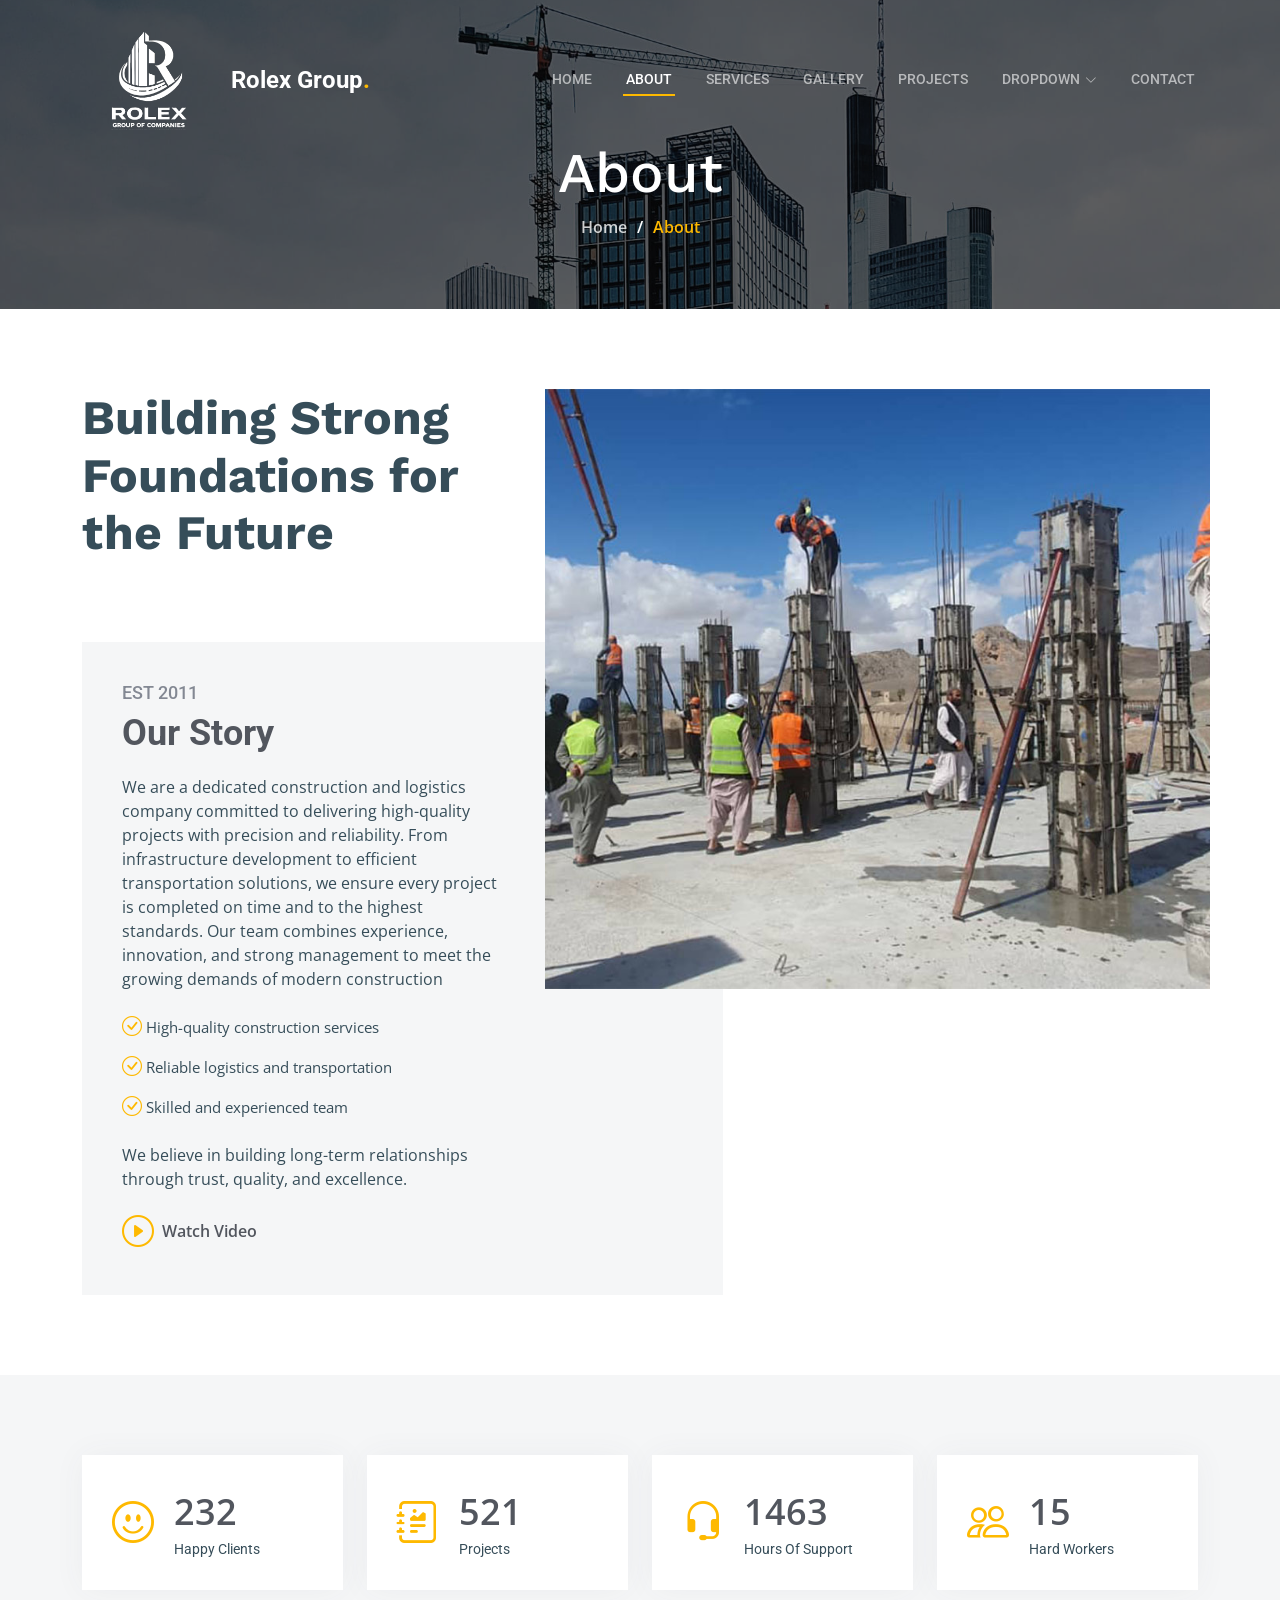
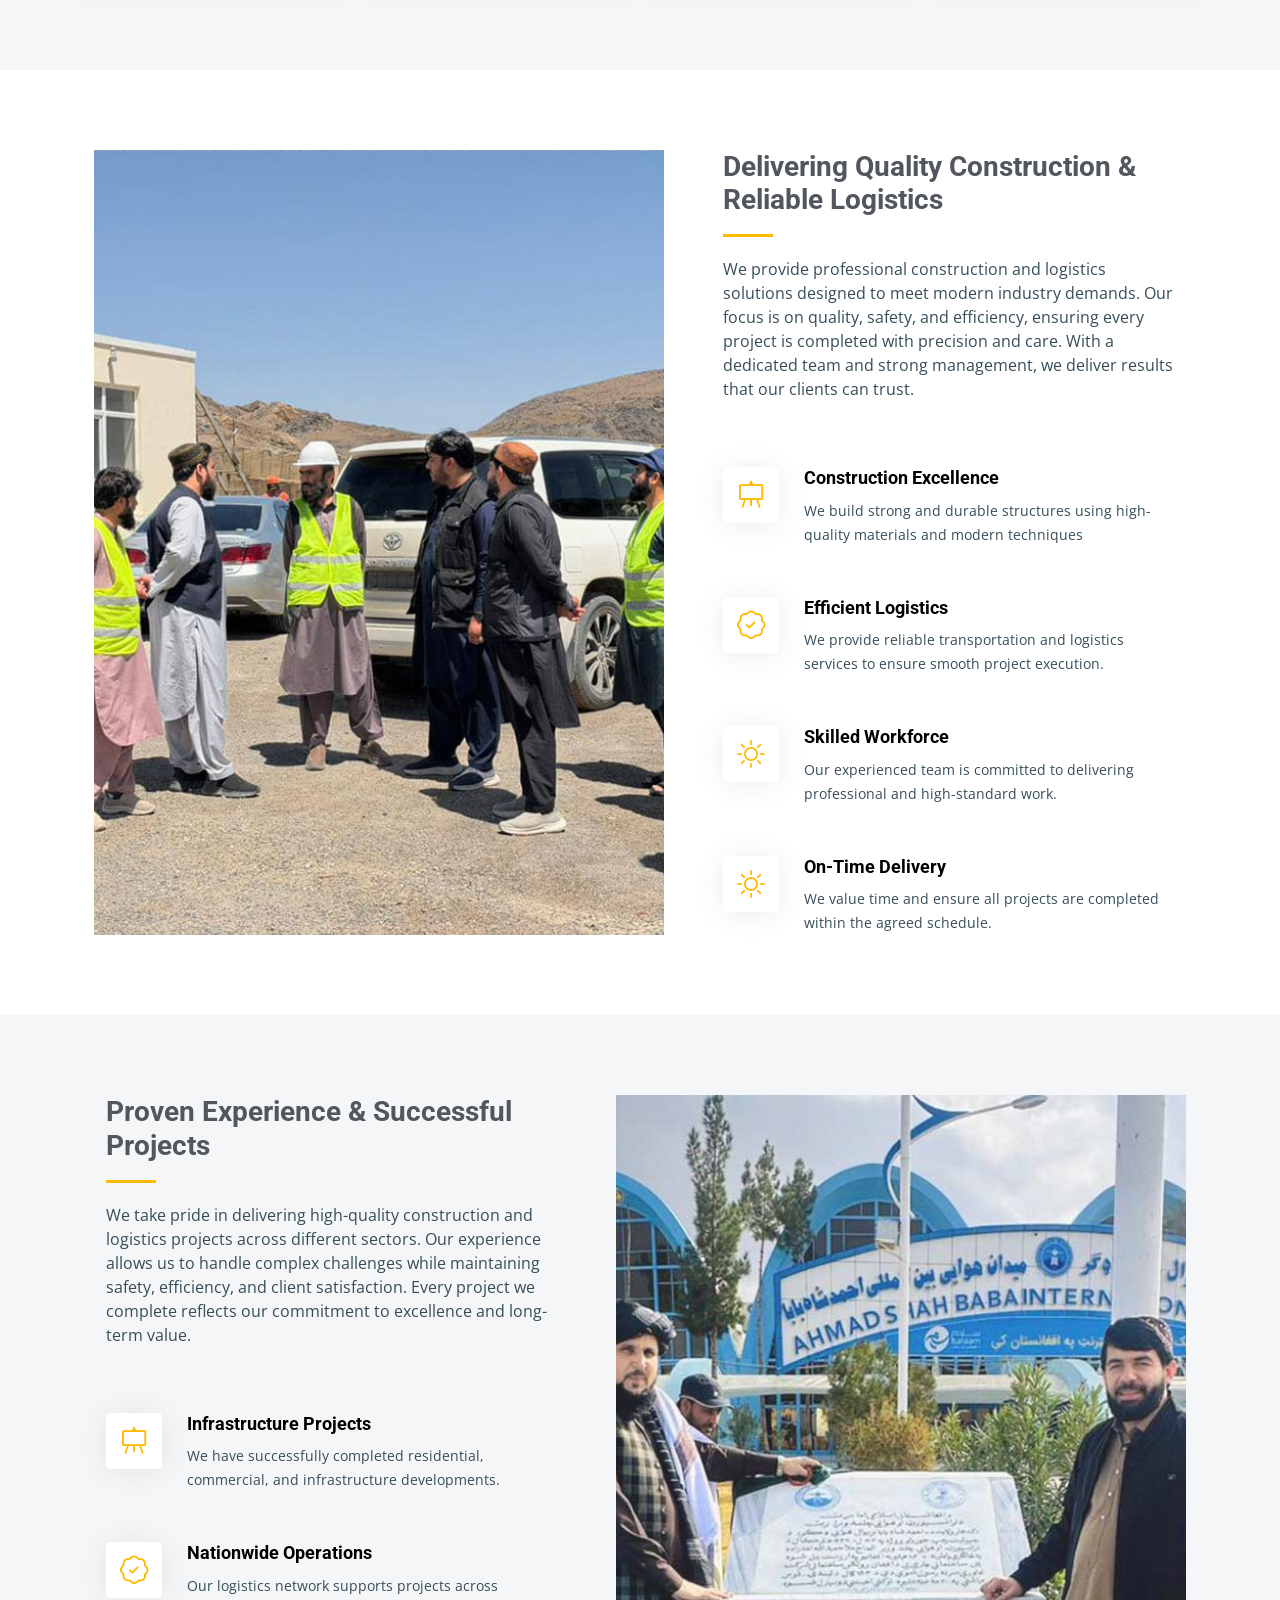
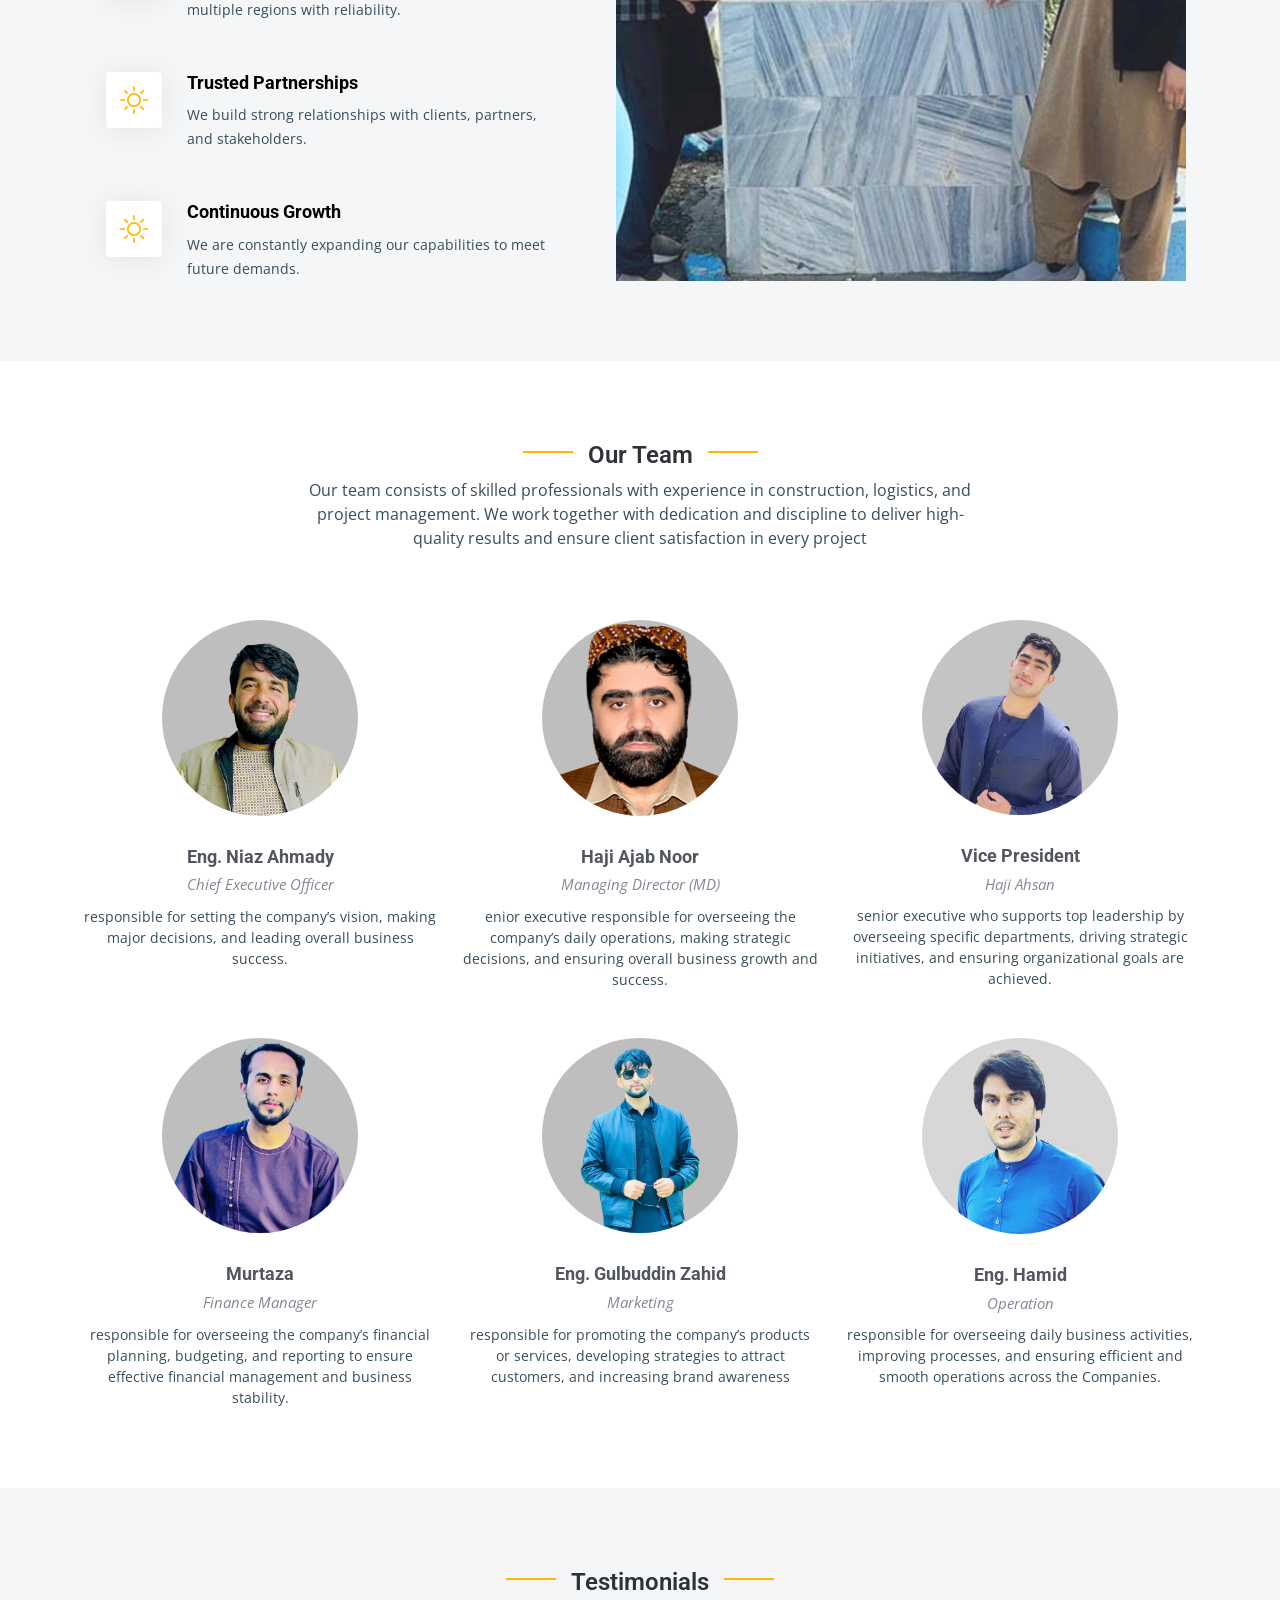
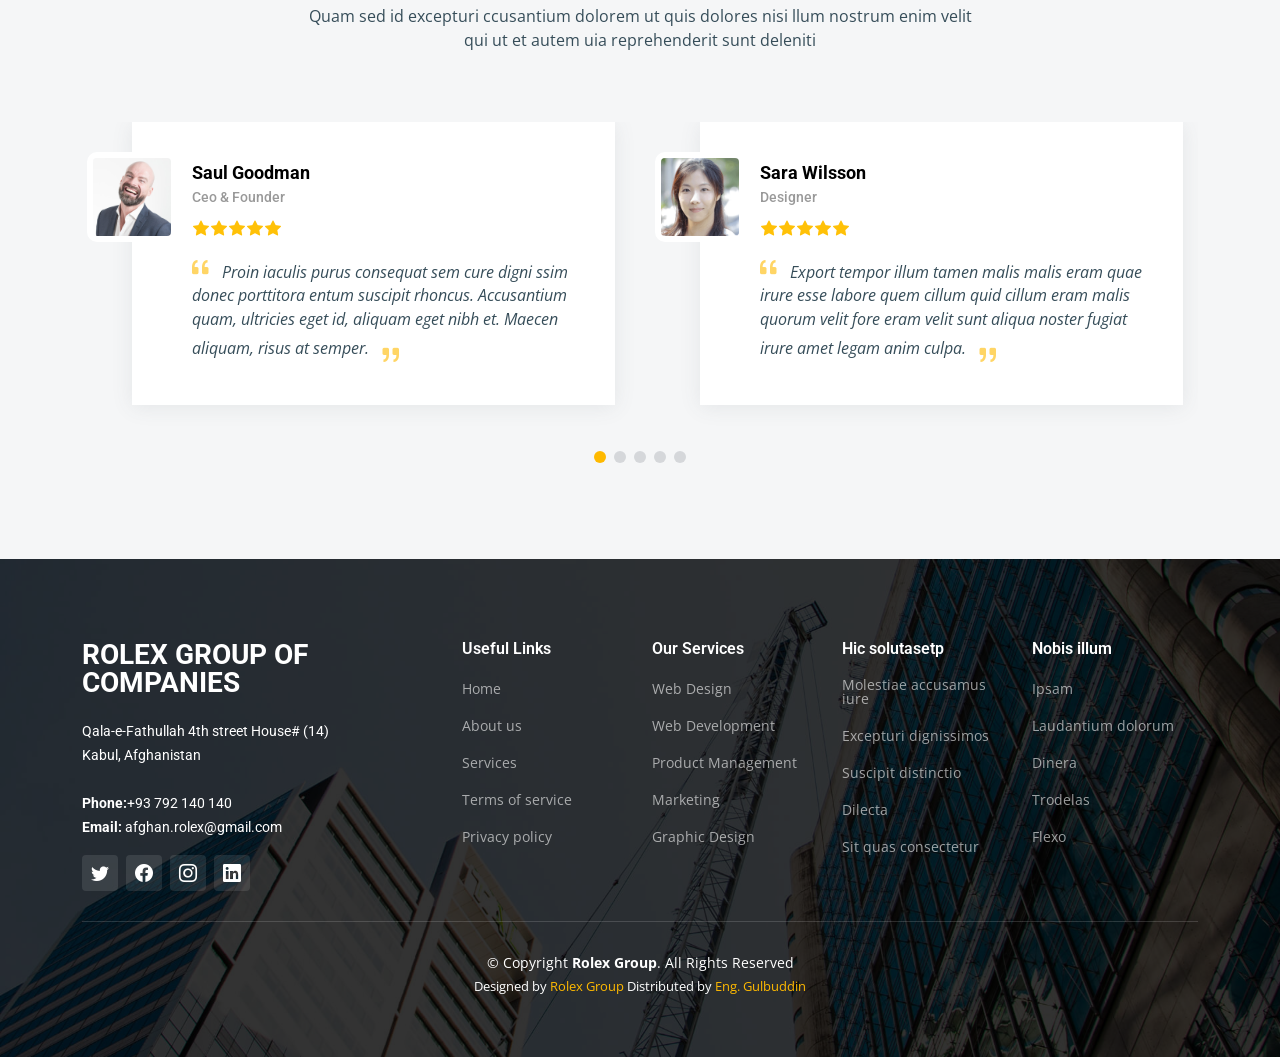
==== about.html @ 4906de17 "Update about.html" ====
<!DOCTYPE html>
<html lang="en">

<head>
  <meta charset="utf-8">
  <meta content="width=device-width, initial-scale=1.0" name="viewport">

  <title>UpConstruction Bootstrap Template - About</title>
  <meta content="" name="description">
  <meta content="" name="keywords">

  <!-- Favicons -->
  <link href="assets/img/favicon.png" rel="icon">
  <link href="assets/img/apple-touch-icon.png" rel="apple-touch-icon">

  <!-- Google Fonts -->
  <link rel="preconnect" href="https://fonts.googleapis.com">
  <link rel="preconnect" href="https://fonts.gstatic.com" crossorigin>
  <link
    href="https://fonts.googleapis.com/css2?family=Open+Sans:ital,wght@0,300;0,400;0,500;0,600;0,700;1,300;1,400;1,600;1,700&family=Roboto:ital,wght@0,300;0,400;0,500;0,600;0,700;1,300;1,400;1,500;1,600;1,700&family=Work+Sans:ital,wght@0,300;0,400;0,500;0,600;0,700;1,300;1,400;1,500;1,600;1,700&display=swap"
    rel="stylesheet">

  <!-- Vendor CSS Files -->
  <link href="assets/vendor/bootstrap/css/bootstrap.min.css" rel="stylesheet">
  <link href="assets/vendor/bootstrap-icons/bootstrap-icons.css" rel="stylesheet">
  <link href="assets/vendor/fontawesome-free/css/all.min.css" rel="stylesheet">
  <link href="assets/vendor/aos/aos.css" rel="stylesheet">
  <link href="assets/vendor/glightbox/css/glightbox.min.css" rel="stylesheet">
  <link href="assets/vendor/swiper/swiper-bundle.min.css" rel="stylesheet">

  <!-- Template Main CSS File -->
  <link href="assets/css/main.css" rel="stylesheet">

  <!-- =======================================================
  * Template Name: UpConstruction - v1.3.0
  * Template URL: https://bootstrapmade.com/upconstruction-bootstrap-construction-website-template/
  * Author: BootstrapMade.com
  * License: https://bootstrapmade.com/license/
  ======================================================== -->
</head>

<body>

  <!-- ======= Header ======= -->
  <header id="header" class="header d-flex align-items-center">
    <div class="container-fluid container-xl d-flex align-items-center justify-content-between">

      <a href="index.html" class="logo d-flex align-items-center">
        <!-- Uncomment the line below if you also wish to use an image logo -->
       <img src="assets/img/logo.png" alt=""> 
        <h1>Rolex Group<span>.</span></h1>
      </a>

      <i class="mobile-nav-toggle mobile-nav-show bi bi-list"></i>
      <i class="mobile-nav-toggle mobile-nav-hide d-none bi bi-x"></i>
      <nav id="navbar" class="navbar">
        <ul>
          <li><a href="index.html">Home</a></li>
          <li><a href="about.html" class="active">About</a></li>
          <li><a href="services.html">Services</a></li>
          <li><a href="projects.html">Gallery</a></li>
          <li><a href="blog.html">Projects</a></li>
          <li class="dropdown"><a href="#"><span>Dropdown</span> <i
                class="bi bi-chevron-down dropdown-indicator"></i></a>
            <ul>
              <li><a href="#">Dropdown 1</a></li>
              <li class="dropdown"><a href="#"><span>Deep Dropdown</span> <i
                    class="bi bi-chevron-down dropdown-indicator"></i></a>
                <ul>
                  <li><a href="#">Deep Dropdown 1</a></li>
                  <li><a href="#">Deep Dropdown 2</a></li>
                  <li><a href="#">Deep Dropdown 3</a></li>
                  <li><a href="#">Deep Dropdown 4</a></li>
                  <li><a href="#">Deep Dropdown 5</a></li>
                </ul>
              </li>
              <li><a href="#">Dropdown 2</a></li>
              <li><a href="#">Dropdown 3</a></li>
              <li><a href="#">Dropdown 4</a></li>
            </ul>
          </li>
          <li><a href="contact.html">Contact</a></li>
        </ul>
      </nav><!-- .navbar -->

    </div>
  </header><!-- End Header -->

  <main id="main">

    <!-- ======= Breadcrumbs ======= -->
    <div class="breadcrumbs d-flex align-items-center" style="background-image: url('assets/img/breadcrumbs-bg.jpg');">
      <div class="container position-relative d-flex flex-column align-items-center" data-aos="fade">

        <h2>About</h2>
        <ol>
          <li><a href="index.html">Home</a></li>
          <li>About</li>
        </ol>

      </div>
    </div><!-- End Breadcrumbs -->

    <!-- ======= About Section ======= -->
    <section id="about" class="about">
      <div class="container" data-aos="fade-up">

        <div class="row position-relative">

          <div class="col-lg-7 about-img" style="background-image: url(assets/img/about.jpg);"></div>

          <div class="col-lg-7">
            <h2>Building Strong Foundations for the Future</h2>
            <div class="our-story">
              <h4>Est 2011</h4>
              <h3>Our Story</h3>
              <p>We are a dedicated construction and logistics company committed to delivering high-quality projects with precision and reliability. 
                From infrastructure development to efficient transportation solutions, we ensure every project is completed on time and to the highest
                standards. Our team combines experience,
                innovation, and strong management to meet the growing demands of modern construction</p>
              <ul>
                <li><i class="bi bi-check-circle"></i> <span>High-quality construction services</span></li>
                <li><i class="bi bi-check-circle"></i> <span>Reliable logistics and transportation</span></li>
                <li><i class="bi bi-check-circle"></i> <span>Skilled and experienced team</span></li>
              </ul>
              <p>We believe in building long-term relationships through trust, quality, and excellence.</p>

              <div class="watch-video d-flex align-items-center position-relative">
                <i class="bi bi-play-circle"></i>
                <a href="https://www.youtube.com/watch?v=LXb3EKWsInQ" class="glightbox stretched-link">Watch Video</a>
              </div>
            </div>
          </div>

        </div>

      </div>
    </section>
    <!-- End About Section -->

    <!-- ======= Stats Counter Section ======= -->
    <section id="stats-counter" class="stats-counter section-bg">
      <div class="container">

        <div class="row gy-4">

          <div class="col-lg-3 col-md-6">
            <div class="stats-item d-flex align-items-center w-100 h-100">
              <i class="bi bi-emoji-smile color-blue flex-shrink-0"></i>
              <div>
                <span data-purecounter-start="0" data-purecounter-end="232" data-purecounter-duration="1"
                  class="purecounter"></span>
                <p>Happy Clients</p>
              </div>
            </div>
          </div><!-- End Stats Item -->

          <div class="col-lg-3 col-md-6">
            <div class="stats-item d-flex align-items-center w-100 h-100">
              <i class="bi bi-journal-richtext color-orange flex-shrink-0"></i>
              <div>
                <span data-purecounter-start="0" data-purecounter-end="521" data-purecounter-duration="1"
                  class="purecounter"></span>
                <p>Projects</p>
              </div>
            </div>
          </div><!-- End Stats Item -->

          <div class="col-lg-3 col-md-6">
            <div class="stats-item d-flex align-items-center w-100 h-100">
              <i class="bi bi-headset color-green flex-shrink-0"></i>
              <div>
                <span data-purecounter-start="0" data-purecounter-end="1463" data-purecounter-duration="1"
                  class="purecounter"></span>
                <p>Hours Of Support</p>
              </div>
            </div>
          </div><!-- End Stats Item -->

          <div class="col-lg-3 col-md-6">
            <div class="stats-item d-flex align-items-center w-100 h-100">
              <i class="bi bi-people color-pink flex-shrink-0"></i>
              <div>
                <span data-purecounter-start="0" data-purecounter-end="15" data-purecounter-duration="1"
                  class="purecounter"></span>
                <p>Hard Workers</p>
              </div>
            </div>
          </div><!-- End Stats Item -->

        </div>

      </div>
    </section><!-- End Stats Counter Section -->

    <!-- ======= Alt Services Section ======= -->
    <section id="alt-services" class="alt-services">
      <div class="container" data-aos="fade-up">

        <div class="row justify-content-around gy-4">
          <div class="col-lg-6 img-bg" style="background-image: url(assets/img/alt-services.jpg);" data-aos="zoom-in"
            data-aos-delay="100"></div>

          <div class="col-lg-5 d-flex flex-column justify-content-center">
            <h3>Delivering Quality Construction & Reliable Logistics</h3>
            <p>We provide professional construction and logistics solutions designed to meet modern industry demands. Our focus is on quality, 
              safety, and efficiency, ensuring every project is completed with precision and care.
              With a dedicated team and strong management, we deliver results that our clients can trust.</p>

            <div class="icon-box d-flex position-relative" data-aos="fade-up" data-aos-delay="100">
              <i class="bi bi-easel flex-shrink-0"></i>
              <div>
                <h4><a href="" class="stretched-link">Construction Excellence</a></h4>
                <p>We build strong and durable structures using high-quality materials and modern techniques</p>
              </div>
            </div><!-- End Icon Box -->

            <div class="icon-box d-flex position-relative" data-aos="fade-up" data-aos-delay="200">
              <i class="bi bi-patch-check flex-shrink-0"></i>
              <div>
                <h4><a href="" class="stretched-link">Efficient Logistics</a></h4>
                <p>We provide reliable transportation and logistics services to ensure smooth project execution.</p>
              </div>
            </div><!-- End Icon Box -->

            <div class="icon-box d-flex position-relative" data-aos="fade-up" data-aos-delay="300">
              <i class="bi bi-brightness-high flex-shrink-0"></i>
              <div>
                <h4><a href="" class="stretched-link">Skilled Workforce</a></h4>
                <p>Our experienced team is committed to delivering professional and high-standard work.</p>
              </div>
            </div><!-- End Icon Box -->

            <div class="icon-box d-flex position-relative" data-aos="fade-up" data-aos-delay="400">
              <i class="bi bi-brightness-high flex-shrink-0"></i>
              <div>
                <h4><a href="" class="stretched-link">On-Time Delivery</a></h4>
                <p>We value time and ensure all projects are completed within the agreed schedule.</p>
              </div>
            </div><!-- End Icon Box -->

          </div>
        </div>

      </div>
    </section><!-- End Alt Services Section -->

    <!-- ======= Alt Services Section 2 ======= -->
    <section id="alt-services-2" class="alt-services section-bg">
      <div class="container" data-aos="fade-up">

        <div class="row justify-content-around gy-4">
          <div class="col-lg-5 d-flex flex-column justify-content-center">
            <h3>Proven Experience & Successful Projects</h3>
            <p>We take pride in delivering high-quality construction and logistics projects across different sectors. Our experience allows us to handle complex challenges
              while maintaining safety, efficiency, and client satisfaction. Every project we complete reflects our commitment to excellence and long-term value.</p>

            <div class="icon-box d-flex position-relative" data-aos="fade-up" data-aos-delay="100">
              <i class="bi bi-easel flex-shrink-0"></i>
              <div>
                <h4><a href="" class="stretched-link">Infrastructure Projects</a></h4>
                <p>We have successfully completed residential, commercial, and infrastructure developments.</p>
              </div>
            </div><!-- End Icon Box -->

            <div class="icon-box d-flex position-relative" data-aos="fade-up" data-aos-delay="200">
              <i class="bi bi-patch-check flex-shrink-0"></i>
              <div>
                <h4><a href="" class="stretched-link">Nationwide Operations</a></h4>
                <p>Our logistics network supports projects across multiple regions with reliability.</p>
              </div>
            </div><!-- End Icon Box -->

            <div class="icon-box d-flex position-relative" data-aos="fade-up" data-aos-delay="300">
              <i class="bi bi-brightness-high flex-shrink-0"></i>
              <div>
                <h4><a href="" class="stretched-link">Trusted Partnerships</a></h4>
                <p>We build strong relationships with clients, partners, and stakeholders.</p>
              </div>
            </div><!-- End Icon Box -->

            <div class="icon-box d-flex position-relative" data-aos="fade-up" data-aos-delay="400">
              <i class="bi bi-brightness-high flex-shrink-0"></i>
              <div>
                <h4><a href="" class="stretched-link">Continuous Growth</a></h4>
                <p>We are constantly expanding our capabilities to meet future demands.</p>
              </div>
            </div><!-- End Icon Box -->
          </div>

          <div class="col-lg-6 img-bg" style="background-image: url(assets/img/alt-services-2.jpg);" data-aos="zoom-in"
            data-aos-delay="100"></div>
        </div>

      </div>
    </section><!-- End Alt Services Section 2 -->

    <!-- ======= Our Team Section ======= -->
    <section id="team" class="team">
      <div class="container" data-aos="fade-up">

        <div class="section-header">
          <h2>Our Team</h2>
          <p>Our team consists of skilled professionals with experience in construction, logistics, and project management. 
            We work together with dedication and discipline to deliver high-quality results and ensure client satisfaction in every project</p>
        </div>

        <div class="row gy-5">

          <div class="col-lg-4 col-md-6 member" data-aos="fade-up" data-aos-delay="100">
            <div class="member-img">
              <img src="assets/img/team/team-1.jpg" class="img-fluid" alt="">
              <div class="social">
                <a href="#"><i class="bi bi-twitter"></i></a>
                <a href="#"><i class="bi bi-facebook"></i></a>
                <a href="#"><i class="bi bi-instagram"></i></a>
                <a href="#"><i class="bi bi-linkedin"></i></a>
              </div>
            </div>
            <div class="member-info text-center">
              <h4>Eng. Niaz Ahmady</h4>
              <span>Chief Executive Officer</span>
              <p>responsible for setting the company’s vision, making major decisions, and leading overall business success.
              </p>
            </div>
          </div><!-- End Team Member -->

          <div class="col-lg-4 col-md-6 member" data-aos="fade-up" data-aos-delay="200">
            <div class="member-img">
              <img src="assets/img/team/team-2.jpg" class="img-fluid" alt="">
              <div class="social">
                <a href="#"><i class="bi bi-twitter"></i></a>
                <a href="#"><i class="bi bi-facebook"></i></a>
                <a href="#"><i class="bi bi-instagram"></i></a>
                <a href="#"><i class="bi bi-linkedin"></i></a>
              </div>
            </div>
            <div class="member-info text-center">
              <h4>Haji Ajab Noor</h4>
              <span>Managing Director (MD)</span>
              <p>enior executive responsible for overseeing the company’s daily operations, making strategic decisions, and ensuring overall business growth and success.</p>
            </div>
          </div><!-- End Team Member -->

          <div class="col-lg-4 col-md-6 member" data-aos="fade-up" data-aos-delay="300">
            <div class="member-img">
              <img src="assets/img/team/team-3.jpg" class="img-fluid" alt="">
              <div class="social">
                <a href="#"><i class="bi bi-twitter"></i></a>
                <a href="#"><i class="bi bi-facebook"></i></a>
                <a href="#"><i class="bi bi-instagram"></i></a>
                <a href="#"><i class="bi bi-linkedin"></i></a>
              </div>
            </div>
            <div class="member-info text-center">
              <h4>Vice President</h4>
              <span>Haji Ahsan</span>
              <p>senior executive who supports top leadership by overseeing specific departments, driving strategic initiatives, and ensuring organizational goals are achieved.</p>
            </div>
          </div><!-- End Team Member -->

          <div class="col-lg-4 col-md-6 member" data-aos="fade-up" data-aos-delay="400">
            <div class="member-img">
              <img src="assets/img/team/team-4.jpg" class="img-fluid" alt="">
              <div class="social">
                <a href="#"><i class="bi bi-twitter"></i></a>
                <a href="#"><i class="bi bi-facebook"></i></a>
                <a href="#"><i class="bi bi-instagram"></i></a>
                <a href="#"><i class="bi bi-linkedin"></i></a>
              </div>
            </div>
            <div class="member-info text-center">
              <h4>Murtaza </h4>
              <span>Finance Manager</span>
              <p>responsible for overseeing the company’s financial planning, budgeting, and reporting to ensure effective financial management and business stability.</p>
            </div>
          </div><!-- End Team Member -->

          <div class="col-lg-4 col-md-6 member" data-aos="fade-up" data-aos-delay="500">
            <div class="member-img">
              <img src="assets/img/team/team-5.jpg" class="img-fluid" alt="">
              <div class="social">
                <a href="#"><i class="bi bi-twitter"></i></a>
                <a href="#"><i class="bi bi-facebook"></i></a>
                <a href="#"><i class="bi bi-instagram"></i></a>
                <a href="#"><i class="bi bi-linkedin"></i></a>
              </div>
            </div>
            <div class="member-info text-center">
              <h4>Eng. Gulbuddin Zahid</h4>
              <span>Marketing</span>
              <p>responsible for promoting the company’s products or services, developing strategies to attract customers, and increasing brand awareness</p>
            </div>
          </div><!-- End Team Member -->

          <div class="col-lg-4 col-md-6 member" data-aos="fade-up" data-aos-delay="600">
            <div class="member-img">
              <img src="assets/img/team/team-6.jpg" class="img-fluid" alt="">
              <div class="social">
                <a href="#"><i class="bi bi-twitter"></i></a>
                <a href="#"><i class="bi bi-facebook"></i></a>
                <a href="#"><i class="bi bi-instagram"></i></a>
                <a href="#"><i class="bi bi-linkedin"></i></a>
              </div>
            </div>
            <div class="member-info text-center">
              <h4>Eng. Hamid</h4>
              <span>Operation</span>
              <p>responsible for overseeing daily business activities, improving processes, and ensuring efficient and smooth operations across the Companies.</p>
            </div>
          </div><!-- End Team Member -->

        </div>

      </div>
    </section><!-- End Our Team Section -->

    <!-- ======= Testimonials Section ======= -->
    <section id="testimonials" class="testimonials section-bg">
      <div class="container" data-aos="fade-up">

        <div class="section-header">
          <h2>Testimonials</h2>
          <p>Quam sed id excepturi ccusantium dolorem ut quis dolores nisi llum nostrum enim velit qui ut et autem uia
            reprehenderit sunt deleniti</p>
        </div>

        <div class="slides-2 swiper">
          <div class="swiper-wrapper">

            <div class="swiper-slide">
              <div class="testimonial-wrap">
                <div class="testimonial-item">
                  <img src="assets/img/testimonials/testimonials-1.jpg" class="testimonial-img" alt="">
                  <h3>Saul Goodman</h3>
                  <h4>Ceo &amp; Founder</h4>
                  <div class="stars">
                    <i class="bi bi-star-fill"></i><i class="bi bi-star-fill"></i><i class="bi bi-star-fill"></i><i
                      class="bi bi-star-fill"></i><i class="bi bi-star-fill"></i>
                  </div>
                  <p>
                    <i class="bi bi-quote quote-icon-left"></i>
                    Proin iaculis purus consequat sem cure digni ssim donec porttitora entum suscipit rhoncus.
                    Accusantium quam, ultricies eget id, aliquam eget nibh et. Maecen aliquam, risus at semper.
                    <i class="bi bi-quote quote-icon-right"></i>
                  </p>
                </div>
              </div>
            </div><!-- End testimonial item -->

            <div class="swiper-slide">
              <div class="testimonial-wrap">
                <div class="testimonial-item">
                  <img src="assets/img/testimonials/testimonials-2.jpg" class="testimonial-img" alt="">
                  <h3>Sara Wilsson</h3>
                  <h4>Designer</h4>
                  <div class="stars">
                    <i class="bi bi-star-fill"></i><i class="bi bi-star-fill"></i><i class="bi bi-star-fill"></i><i
                      class="bi bi-star-fill"></i><i class="bi bi-star-fill"></i>
                  </div>
                  <p>
                    <i class="bi bi-quote quote-icon-left"></i>
                    Export tempor illum tamen malis malis eram quae irure esse labore quem cillum quid cillum eram malis
                    quorum velit fore eram velit sunt aliqua noster fugiat irure amet legam anim culpa.
                    <i class="bi bi-quote quote-icon-right"></i>
                  </p>
                </div>
              </div>
            </div><!-- End testimonial item -->

            <div class="swiper-slide">
              <div class="testimonial-wrap">
                <div class="testimonial-item">
                  <img src="assets/img/testimonials/testimonials-3.jpg" class="testimonial-img" alt="">
                  <h3>Jena Karlis</h3>
                  <h4>Store Owner</h4>
                  <div class="stars">
                    <i class="bi bi-star-fill"></i><i class="bi bi-star-fill"></i><i class="bi bi-star-fill"></i><i
                      class="bi bi-star-fill"></i><i class="bi bi-star-fill"></i>
                  </div>
                  <p>
                    <i class="bi bi-quote quote-icon-left"></i>
                    Enim nisi quem export duis labore cillum quae magna enim sint quorum nulla quem veniam duis minim
                    tempor labore quem eram duis noster aute amet eram fore quis sint minim.
                    <i class="bi bi-quote quote-icon-right"></i>
                  </p>
                </div>
              </div>
            </div><!-- End testimonial item -->

            <div class="swiper-slide">
              <div class="testimonial-wrap">
                <div class="testimonial-item">
                  <img src="assets/img/testimonials/testimonials-4.jpg" class="testimonial-img" alt="">
                  <h3>Matt Brandon</h3>
                  <h4>Freelancer</h4>
                  <div class="stars">
                    <i class="bi bi-star-fill"></i><i class="bi bi-star-fill"></i><i class="bi bi-star-fill"></i><i
                      class="bi bi-star-fill"></i><i class="bi bi-star-fill"></i>
                  </div>
                  <p>
                    <i class="bi bi-quote quote-icon-left"></i>
                    Fugiat enim eram quae cillum dolore dolor amet nulla culpa multos export minim fugiat minim velit
                    minim dolor enim duis veniam ipsum anim magna sunt elit fore quem dolore labore illum veniam.
                    <i class="bi bi-quote quote-icon-right"></i>
                  </p>
                </div>
              </div>
            </div><!-- End testimonial item -->

            <div class="swiper-slide">
              <div class="testimonial-wrap">
                <div class="testimonial-item">
                  <img src="assets/img/testimonials/testimonials-5.jpg" class="testimonial-img" alt="">
                  <h3>John Larson</h3>
                  <h4>Entrepreneur</h4>
                  <div class="stars">
                    <i class="bi bi-star-fill"></i><i class="bi bi-star-fill"></i><i class="bi bi-star-fill"></i><i
                      class="bi bi-star-fill"></i><i class="bi bi-star-fill"></i>
                  </div>
                  <p>
                    <i class="bi bi-quote quote-icon-left"></i>
                    Quis quorum aliqua sint quem legam fore sunt eram irure aliqua veniam tempor noster veniam enim
                    culpa labore duis sunt culpa nulla illum cillum fugiat legam esse veniam culpa fore nisi cillum
                    quid.
                    <i class="bi bi-quote quote-icon-right"></i>
                  </p>
                </div>
              </div>
            </div><!-- End testimonial item -->

          </div>
          <div class="swiper-pagination"></div>
        </div>

      </div>
    </section><!-- End Testimonials Section -->

  </main><!-- End #main -->

  <!-- ======= Footer ======= -->
  <footer id="footer" class="footer">

    <div class="footer-content position-relative">
      <div class="container">
        <div class="row">

          <div class="col-lg-4 col-md-6">
            <div class="footer-info">
               <h3>Rolex Group of Companies</h3>
              <p>
                Qala-e-Fathullah 4th street House# (14) <br>
                Kabul, Afghanistan<br><br>
                <strong>Phone:</strong>+93 792 140 140 <br>
                <strong>Email:</strong> afghan.rolex@gmail.com<br>
              </p>
              <div class="social-links d-flex mt-3">
                <a href="#" class="d-flex align-items-center justify-content-center"><i class="bi bi-twitter"></i></a>
                <a href="#" class="d-flex align-items-center justify-content-center"><i class="bi bi-facebook"></i></a>
                <a href="#" class="d-flex align-items-center justify-content-center"><i class="bi bi-instagram"></i></a>
                <a href="#" class="d-flex align-items-center justify-content-center"><i class="bi bi-linkedin"></i></a>
              </div>
            </div>
          </div><!-- End footer info column-->

          <div class="col-lg-2 col-md-3 footer-links">
            <h4>Useful Links</h4>
            <ul>
              <li><a href="#">Home</a></li>
              <li><a href="#">About us</a></li>
              <li><a href="#">Services</a></li>
              <li><a href="#">Terms of service</a></li>
              <li><a href="#">Privacy policy</a></li>
            </ul>
          </div><!-- End footer links column-->

          <div class="col-lg-2 col-md-3 footer-links">
            <h4>Our Services</h4>
            <ul>
              <li><a href="#">Web Design</a></li>
              <li><a href="#">Web Development</a></li>
              <li><a href="#">Product Management</a></li>
              <li><a href="#">Marketing</a></li>
              <li><a href="#">Graphic Design</a></li>
            </ul>
          </div><!-- End footer links column-->

          <div class="col-lg-2 col-md-3 footer-links">
            <h4>Hic solutasetp</h4>
            <ul>
              <li><a href="#">Molestiae accusamus iure</a></li>
              <li><a href="#">Excepturi dignissimos</a></li>
              <li><a href="#">Suscipit distinctio</a></li>
              <li><a href="#">Dilecta</a></li>
              <li><a href="#">Sit quas consectetur</a></li>
            </ul>
          </div><!-- End footer links column-->

          <div class="col-lg-2 col-md-3 footer-links">
            <h4>Nobis illum</h4>
            <ul>
              <li><a href="#">Ipsam</a></li>
              <li><a href="#">Laudantium dolorum</a></li>
              <li><a href="#">Dinera</a></li>
              <li><a href="#">Trodelas</a></li>
              <li><a href="#">Flexo</a></li>
            </ul>
          </div><!-- End footer links column-->

        </div>
      </div>
    </div>

    <div class="footer-legal text-center position-relative">
      <div class="container">
        <div class="copyright">
          &copy; Copyright <strong><span>Rolex Group</span></strong>. All Rights Reserved
        </div>
        <div class="credits">
          <!-- All the links in the footer should remain intact. -->
          <!-- You can delete the links only if you purchased the pro version. -->
          <!-- Licensing information: https://bootstrapmade.com/license/ -->
          <!-- Purchase the pro version with working PHP/AJAX contact form: https://bootstrapmade.com/upconstruction-bootstrap-construction-website-template/ -->
          Designed by <a href="https://bootstrapmade.com/">Rolex Group</a> Distributed by <a
            href="https://themewagon.com">Eng. Gulbuddin</a>
        </div>
      </div>
    </div>

  </footer>
  <!-- End Footer -->

  <a href="#" class="scroll-top d-flex align-items-center justify-content-center"><i
      class="bi bi-arrow-up-short"></i></a>

  <div id="preloader"></div>

  <!-- Vendor JS Files -->
  <script src="assets/vendor/bootstrap/js/bootstrap.bundle.min.js"></script>
  <script src="assets/vendor/aos/aos.js"></script>
  <script src="assets/vendor/glightbox/js/glightbox.min.js"></script>
  <script src="assets/vendor/isotope-layout/isotope.pkgd.min.js"></script>
  <script src="assets/vendor/swiper/swiper-bundle.min.js"></script>
  <script src="assets/vendor/purecounter/purecounter_vanilla.js"></script>
  <script src="assets/vendor/php-email-form/validate.js"></script>

  <!-- Template Main JS File -->
  <script src="assets/js/main.js"></script>

</body>

</html>
---- assets/css/main.css ----
/**
* Template Name: UpConstruction - v1.3.0
* Template URL: https://bootstrapmade.com/upconstruction-bootstrap-construction-website-template/
* Author: BootstrapMade.com
* License: https://bootstrapmade.com/license/
*/

/*--------------------------------------------------------------
# Set main reusable colors and fonts using CSS variables
# Learn more about CSS variables at https://developer.mozilla.org/en-US/docs/Web/CSS/Using_CSS_custom_properties
--------------------------------------------------------------*/
/* Fonts */
:root {
  --font-default: "Open Sans", system-ui, -apple-system, "Segoe UI", Roboto, "Helvetica Neue", Arial, "Noto Sans", "Liberation Sans", sans-serif, "Apple Color Emoji", "Segoe UI Emoji", "Segoe UI Symbol", "Noto Color Emoji";
  --font-primary: "Roboto", sans-serif;
  --font-secondary: "Work Sans", sans-serif;
}

/* Colors */
:root {
  --color-default: #364d59;
  --color-primary: #feb900;
  --color-secondary: #52565e;
}

/* Smooth scroll behavior */
:root {
  scroll-behavior: smooth;
}

/*--------------------------------------------------------------
# General
--------------------------------------------------------------*/
body {
  font-family: var(--font-default);
  color: var(--color-default);
  overflow-x: hidden;
}

a {
  color: var(--color-primary);
  text-decoration: none;
}

a:hover {
  color: #ffc732;
  text-decoration: none;
}

h1,
h2,
h3,
h4,
h5,
h6 {
  font-family: var(--font-primary);
}

/*--------------------------------------------------------------
# Sections & Section Header
--------------------------------------------------------------*/
section {
  padding: 80px 0;
  overflow: hidden;
}

.section-bg {
  background-color: #f5f6f7;
}

.section-header {
  text-align: center;
  padding-bottom: 70px;
}

.section-header h2 {
  font-size: 24px;
  font-weight: 600;
  position: relative;
  color: #2e3135;
}

.section-header h2:before,
.section-header h2:after {
  content: "";
  width: 50px;
  height: 2px;
  background: var(--color-primary);
  display: inline-block;
}

.section-header h2:before {
  margin: 0 15px 10px 0;
}

.section-header h2:after {
  margin: 0 0 10px 15px;
}

.section-header p {
  margin: 0 auto 0 auto;
}

@media (min-width: 1199px) {
  .section-header p {
    max-width: 60%;
  }
}

/*--------------------------------------------------------------
# Breadcrumbs
--------------------------------------------------------------*/
.breadcrumbs {
  padding: 140px 0 60px 0;
  min-height: 30vh;
  position: relative;
  background-size: cover;
  background-position: center;
  background-repeat: no-repeat;
}

.breadcrumbs:before {
  content: "";
  background-color: rgba(0, 0, 0, 0.6);
  position: absolute;
  inset: 0;
}

.breadcrumbs h2 {
  font-size: 56px;
  font-weight: 500;
  color: #fff;
  font-family: var(--font-secondary);
}

.breadcrumbs ol {
  display: flex;
  flex-wrap: wrap;
  list-style: none;
  padding: 0 0 10px 0;
  margin: 0;
  font-size: 16px;
  font-weight: 600;
  color: var(--color-primary);
}

.breadcrumbs ol a {
  color: rgba(255, 255, 255, 0.8);
  transition: 0.3s;
}

.breadcrumbs ol a:hover {
  text-decoration: underline;
}

.breadcrumbs ol li+li {
  padding-left: 10px;
}

.breadcrumbs ol li+li::before {
  display: inline-block;
  padding-right: 10px;
  color: #fff;
  content: "/";
}

/*--------------------------------------------------------------
# Scroll top button
--------------------------------------------------------------*/
.scroll-top {
  position: fixed;
  visibility: hidden;
  opacity: 0;
  right: 15px;
  bottom: 15px;
  z-index: 99999;
  background: var(--color-primary);
  width: 40px;
  height: 40px;
  border-radius: 4px;
  transition: all 0.4s;
}

.scroll-top i {
  font-size: 24px;
  color: var(--color-secondary);
  line-height: 0;
}
.iconz img {
  width: 60px;
  height: 60px;
  object-fit: contain;
}
.scroll-top:hover {
  background: #ffc732;
  color: #fff;
}

.scroll-top.active {
  visibility: visible;
  opacity: 1;
}

/*--------------------------------------------------------------
# Preloader
--------------------------------------------------------------*/
#preloader {
  position: fixed;
  inset: 0;
  z-index: 999999;
  overflow: hidden;
  background: #fff;
  transition: all 0.6s ease-out;
}

#preloader:before {
  content: "";
  position: fixed;
  top: calc(50% - 30px);
  left: calc(50% - 30px);
  border: 6px solid #fff;
  border-color: var(--color-primary) transparent var(--color-primary) transparent;
  border-radius: 50%;
  width: 60px;
  height: 60px;
  -webkit-animation: animate-preloader 1.5s linear infinite;
  animation: animate-preloader 1.5s linear infinite;
}

@-webkit-keyframes animate-preloader {
  0% {
    transform: rotate(0deg);
  }

  100% {
    transform: rotate(360deg);
  }
}

@keyframes animate-preloader {
  0% {
    transform: rotate(0deg);
  }

  100% {
    transform: rotate(360deg);
  }
}

/*--------------------------------------------------------------
# Disable aos animation delay on mobile devices
--------------------------------------------------------------*/
@media screen and (max-width: 768px) {
  [data-aos-delay] {
    transition-delay: 0 !important;
  }
}

/*--------------------------------------------------------------
# Header
--------------------------------------------------------------*/
.header {
  z-index: 997;
  position: absolute;
  padding: 30px 0;
  top: 0;
  left: 0;
  right: 0;
}

.header .logo img {
  max-height: 100px;
  margin-right: 16px;
}

.header .logo h1 {
  font-size: 24px;
  font-weight: 700;
  color: #fff;
  margin-bottom: 0;
  font-family: var(--font-primary);
}

.header .logo h1 span {
  color: var(--color-primary);
}

/*--------------------------------------------------------------
# Desktop Navigation
--------------------------------------------------------------*/
@media (min-width: 1280px) {
  .navbar {
    padding: 0;
  }

  .navbar ul {
    margin: 0;
    padding: 0;
    display: flex;
    list-style: none;
    align-items: center;
  }

  .navbar li {
    position: relative;
  }

  .navbar>ul>li {
    white-space: nowrap;
    padding: 10px 0 10px 28px;
  }

  .navbar a,
  .navbar a:focus {
    display: flex;
    align-items: center;
    justify-content: space-between;
    padding: 0 3px;
    font-family: var(--font-primary);
    font-size: 14px;
    font-weight: 500;
    color: rgba(255, 255, 255, 0.6);
    text-transform: uppercase;
    white-space: nowrap;
    transition: 0.3s;
    position: relative;
  }

  .navbar a i,
  .navbar a:focus i {
    font-size: 12px;
    line-height: 0;
    margin-left: 5px;
  }

  .navbar>ul>li>a:before {
    content: "";
    position: absolute;
    width: 100%;
    height: 2px;
    bottom: -6px;
    left: 0;
    background-color: var(--color-primary);
    visibility: hidden;
    width: 0px;
    transition: all 0.3s ease-in-out 0s;
  }

  .navbar a:hover:before,
  .navbar li:hover>a:before,
  .navbar .active:before {
    visibility: visible;
    width: 100%;
  }

  .navbar a:hover,
  .navbar .active,
  .navbar .active:focus,
  .navbar li:hover>a {
    color: #fff;
  }

  .navbar .dropdown ul {
    display: block;
    position: absolute;
    left: 28px;
    top: calc(100% + 30px);
    margin: 0;
    padding: 10px 0;
    z-index: 99;
    opacity: 0;
    visibility: hidden;
    background: #fff;
    box-shadow: 0px 0px 30px rgba(127, 137, 161, 0.25);
    transition: 0.3s;
  }

  .navbar .dropdown ul li {
    min-width: 200px;
  }

  .navbar .dropdown ul a {
    padding: 10px 20px;
    font-size: 15px;
    text-transform: none;
    color: var(--color-default);
    font-weight: 400;
  }

  .navbar .dropdown ul a i {
    font-size: 12px;
  }

  .navbar .dropdown ul a:hover,
  .navbar .dropdown ul .active:hover,
  .navbar .dropdown ul li:hover>a {
    color: var(--color-primary);
  }

  .navbar .dropdown:hover>ul {
    opacity: 1;
    top: 100%;
    visibility: visible;
  }

  .navbar .dropdown .dropdown ul {
    top: 0;
    left: calc(100% - 30px);
    visibility: hidden;
  }

  .navbar .dropdown .dropdown:hover>ul {
    opacity: 1;
    top: 0;
    left: 100%;
    visibility: visible;
  }
}

@media (min-width: 1280px) and (max-width: 1366px) {
  .navbar .dropdown .dropdown ul {
    left: -90%;
  }

  .navbar .dropdown .dropdown:hover>ul {
    left: -100%;
  }
}

@media (min-width: 1280px) {

  .mobile-nav-show,
  .mobile-nav-hide {
    display: none;
  }
}

/*--------------------------------------------------------------
# Mobile Navigation
--------------------------------------------------------------*/
@media (max-width: 1279px) {
  .navbar {
    position: fixed;
    top: 0;
    right: -100%;
    width: 100%;
    max-width: 400px;
    bottom: 0;
    transition: 0.3s;
    z-index: 9997;
  }

  .navbar ul {
    position: absolute;
    inset: 0;
    padding: 50px 0 10px 0;
    margin: 0;
    background: rgba(0, 0, 0, 0.8);
    overflow-y: auto;
    transition: 0.3s;
    z-index: 9998;
  }

  .navbar a,
  .navbar a:focus {
    display: flex;
    align-items: center;
    justify-content: space-between;
    padding: 10px 20px;
    font-family: var(--font-primary);
    font-size: 15px;
    font-weight: 500;
    color: rgba(255, 255, 255, 0.7);
    white-space: nowrap;
    text-transform: uppercase;
    transition: 0.3s;
  }

  .navbar a i,
  .navbar a:focus i {
    font-size: 12px;
    line-height: 0;
    margin-left: 5px;
  }

  .navbar a:hover,
  .navbar .active,
  .navbar .active:focus,
  .navbar li:hover>a {
    color: #fff;
  }

  .navbar .dropdown ul,
  .navbar .dropdown .dropdown ul {
    position: static;
    display: none;
    padding: 10px 0;
    margin: 10px 20px;
    transition: all 0.5s ease-in-out;
    border: 1px solid #222428;
  }

  .navbar .dropdown>.dropdown-active,
  .navbar .dropdown .dropdown>.dropdown-active {
    display: block;
  }

  .mobile-nav-show {
    position: relative;
    color: #fff;
    font-size: 28px;
    cursor: pointer;
    line-height: 0;
    transition: 0.5s;
    z-index: 9999;
    padding-right: 10px;
  }

  .mobile-nav-hide {
    color: #fff;
    font-size: 32px;
    cursor: pointer;
    line-height: 0;
    transition: 0.5s;
    position: fixed;
    right: 20px;
    top: 20px;
    z-index: 9999;
  }

  .mobile-nav-active {
    overflow: hidden;
  }

  .mobile-nav-active .navbar {
    right: 0;
  }

  .mobile-nav-active .navbar:before {
    content: "";
    position: fixed;
    inset: 0;
    background: rgba(0, 0, 0, 0.6);
    z-index: 9996;
  }
}

/*--------------------------------------------------------------
# Get Started Section
--------------------------------------------------------------*/
.get-started .content {
  padding: 30px 0;
}

.get-started .content h3 {
  font-size: 36px;
  color: var(--color-secondary);
  font-weight: 600;
  margin-bottom: 25px;
  padding-bottom: 25px;
  position: relative;
}

.get-started .content h3:after {
  content: "";
  position: absolute;
  display: block;
  width: 60px;
  height: 4px;
  background: var(--color-primary);
  left: 0;
  bottom: 0;
}

.get-started .content p {
  font-size: 14px;
}

.get-started .php-email-form {
  background: #fff;
  padding: 30px;
  height: 100%;
}

@media (max-width: 575px) {
  .get-started .php-email-form {
    padding: 20px;
  }
}

.get-started .php-email-form h3 {
  font-size: 14px;
  font-weight: 700;
  text-transform: uppercase;
  letter-spacing: 1px;
}

.get-started .php-email-form p {
  font-size: 14px;
  margin-bottom: 20px;
}

.get-started .php-email-form .error-message {
  display: none;
  color: #fff;
  background: #df1529;
  text-align: left;
  padding: 15px;
  margin-bottom: 24px;
  font-weight: 600;
}

.get-started .php-email-form .sent-message {
  display: none;
  color: #fff;
  background: #059652;
  text-align: center;
  padding: 15px;
  margin-bottom: 24px;
  font-weight: 600;
}

.get-started .php-email-form .loading {
  display: none;
  background: #fff;
  text-align: center;
  padding: 15px;
  margin-bottom: 24px;
}

.get-started .php-email-form .loading:before {
  content: "";
  display: inline-block;
  border-radius: 50%;
  width: 24px;
  height: 24px;
  margin: 0 10px -6px 0;
  border: 3px solid #059652;
  border-top-color: #fff;
  -webkit-animation: animate-loading 1s linear infinite;
  animation: animate-loading 1s linear infinite;
}

.get-started .php-email-form input,
.get-started .php-email-form textarea {
  border-radius: 0;
  box-shadow: none;
  font-size: 14px;
  border-radius: 0;
}

.get-started .php-email-form input:focus,
.get-started .php-email-form textarea:focus {
  border-color: var(--color-primary);
}

.get-started .php-email-form input {
  padding: 12px 15px;
}

.get-started .php-email-form textarea {
  padding: 12px 15px;
}

.get-started .php-email-form button[type=submit] {
  background: var(--color-primary);
  border: 0;
  padding: 10px 30px;
  color: #fff;
  transition: 0.4s;
  border-radius: 4px;
}

.get-started .php-email-form button[type=submit]:hover {
  background: rgba(254, 185, 0, 0.8);
}

@-webkit-keyframes animate-loading {
  0% {
    transform: rotate(0deg);
  }

  100% {
    transform: rotate(360deg);
  }
}

@keyframes animate-loading {
  0% {
    transform: rotate(0deg);
  }

  100% {
    transform: rotate(360deg);
  }
}

/*--------------------------------------------------------------
# Constructions Section
--------------------------------------------------------------*/
.constructions .card-item {
  border: 1px solid rgba(82, 86, 94, 0.2);
  background: #fff;
  position: relative;
  border-radius: 0;
}

.constructions .card-item .card-bg {
  min-height: 300px;
  background-size: cover;
  background-position: center;
  background-repeat: no-repeat;
}

.constructions .card-item .card-body {
  padding: 30px;
}

.constructions .card-item h4 {
  font-weight: 700;
  font-size: 20px;
  margin-bottom: 15px;
  color: var(--color-secondary);
}

.constructions .card-item p {
  color: var(--color-secondary);
  margin: 0;
}

/*--------------------------------------------------------------
# Services Section
--------------------------------------------------------------*/
.services .service-item {
  padding: 40px;
  background: #fff;
  height: 100%;
}

.services .service-item .icon {
  width: 48px;
  height: 48px;
  position: relative;
  margin-bottom: 50px;
}

.services .service-item .icon i {
  color: var(--color-secondary);
  font-size: 40px;
  transition: ease-in-out 0.3s;
  z-index: 2;
  position: relative;
  line-height: 1.8;
}

.services .service-item .icon:before {
  position: absolute;
  content: "";
  height: 100%;
  width: 100%;
  background: #f0f1f2;
  border-radius: 50px;
  z-index: 1;
  top: 10px;
  right: -15px;
  transition: 0.3s;
}

.services .service-item h3 {
  color: var(--color-default);
  font-weight: 700;
  margin: 0 0 20px 0;
  padding-bottom: 8px;
  font-size: 22px;
  position: relative;
  display: inline-block;
  border-bottom: 4px solid #ebebed;
  transition: 0.3s;
}

.services .service-item p {
  line-height: 24px;
  font-size: 14px;
  margin-bottom: 0;
}

.services .service-item .readmore {
  margin-top: 15px;
  display: inline-block;
  color: var(--color-primary);
}

.services .service-item:hover .icon:before {
  background: var(--color-primary);
}

.services .service-item:hover h3 {
  border-color: var(--color-primary);
}

/*--------------------------------------------------------------
# Features Section
--------------------------------------------------------------*/
.features .nav-tabs {
  border: 0;
}

.features .nav-link {
  padding: 15px 0;
  transition: 0.3s;
  color: var(--color-secondary);
  border-radius: 0;
  display: flex;
  align-items: center;
  justify-content: center;
  cursor: pointer;
  height: 100%;
  border: 0;
  border-bottom: 4px solid #e2e4e6;
}

.features .nav-link i {
  padding-right: 15px;
  font-size: 48px;
}

.features .nav-link h4 {
  font-size: 18px;
  font-weight: 600;
  margin: 0;
}

@media (max-width: 575px) {
  .features .nav-link h4 {
    font-size: 16px;
  }
}

.features .nav-link:hover {
  color: var(--color-primary);
}

.features .nav-link.active {
  color: var(--color-primary);
  background-color: transparent;
  border-color: var(--color-primary);
}

.features .tab-content {
  margin-top: 30px;
}

.features .tab-pane h3 {
  font-weight: 700;
  font-size: 32px;
  position: relative;
  margin-bottom: 20px;
  padding-bottom: 20px;
}

.features .tab-pane h3:after {
  content: "";
  position: absolute;
  display: block;
  width: 60px;
  height: 3px;
  background: var(--color-primary);
  left: 0;
  bottom: 0;
}

.features .tab-pane ul {
  list-style: none;
  padding: 0;
}

.features .tab-pane ul li {
  padding-top: 10px;
}

.features .tab-pane ul i {
  font-size: 20px;
  padding-right: 4px;
  color: var(--color-primary);
}

.features .tab-pane p:last-child {
  margin-bottom: 0;
}

/*--------------------------------------------------------------
# Our Projects Section
--------------------------------------------------------------*/
.projects .portfolio-flters {
  padding: 0;
  margin: 0 auto 20px auto;
  list-style: none;
  text-align: center;
}

.projects .portfolio-flters li {
  cursor: pointer;
  display: inline-block;
  padding: 0;
  font-size: 18px;
  font-weight: 500;
  margin: 0 10px;
  line-height: 1;
  margin-bottom: 5px;
  transition: all 0.3s ease-in-out;
}

.projects .portfolio-flters li:hover,
.projects .portfolio-flters li.filter-active {
  color: var(--color-primary);
}

.projects .portfolio-flters li:first-child {
  margin-left: 0;
}

.projects .portfolio-flters li:last-child {
  margin-right: 0;
}

@media (max-width: 575px) {
  .projects .portfolio-flters li {
    font-size: 14px;
    margin: 0 5px;
  }
}

.projects .portfolio-content {
  position: relative;
  overflow: hidden;
}

.projects .portfolio-content img {
  transition: 0.3s;
}

.projects .portfolio-content .portfolio-info {
  opacity: 0;
  position: absolute;
  inset: 0;
  z-index: 3;
  transition: all ease-in-out 0.3s;
  background: rgba(0, 0, 0, 0.6);
  padding: 15px;
}

.projects .portfolio-content .portfolio-info h4 {
  font-size: 14px;
  padding: 5px 10px;
  font-weight: 400;
  color: #fff;
  display: inline-block;
  background-color: var(--color-primary);
}

.projects .portfolio-content .portfolio-info p {
  position: absolute;
  bottom: 10px;
  text-align: center;
  display: inline-block;
  left: 0;
  right: 0;
  font-size: 16px;
  font-weight: 600;
  color: rgba(255, 255, 255, 0.8);
}

.projects .portfolio-content .portfolio-info .preview-link,
.projects .portfolio-content .portfolio-info .details-link {
  position: absolute;
  left: calc(50% - 40px);
  font-size: 26px;
  top: calc(50% - 14px);
  color: #fff;
  transition: 0.3s;
  line-height: 1.2;
}

.projects .portfolio-content .portfolio-info .preview-link:hover,
.projects .portfolio-content .portfolio-info .details-link:hover {
  color: var(--color-primary);
}

.projects .portfolio-content .portfolio-info .details-link {
  left: 50%;
  font-size: 34px;
  line-height: 0;
}

.projects .portfolio-content:hover .portfolio-info {
  opacity: 1;
}

.projects .portfolio-content:hover img {
  transform: scale(1.1);
}

/*--------------------------------------------------------------
# Testimonials Section
--------------------------------------------------------------*/
.testimonials .testimonial-wrap {
  padding-left: 50px;
}

.testimonials .testimonials-carousel,
.testimonials .testimonials-slider {
  overflow: hidden;
}

.testimonials .testimonial-item {
  box-sizing: content-box;
  padding: 30px 30px 30px 60px;
  margin: 0 15px 30px 0;
  min-height: 200px;
  box-shadow: 0px 2px 20px rgba(82, 86, 94, 0.1);
  position: relative;
  background: #fff;
}

.testimonials .testimonial-item .testimonial-img {
  width: 90px;
  border-radius: 10px;
  border: 6px solid #fff;
  position: absolute;
  left: -45px;
}

.testimonials .testimonial-item h3 {
  font-size: 18px;
  font-weight: bold;
  margin: 10px 0 5px 0;
  color: #000;
}

.testimonials .testimonial-item h4 {
  font-size: 14px;
  color: #999;
  margin: 0;
}

.testimonials .testimonial-item .stars {
  margin: 10px 0;
}

.testimonials .testimonial-item .stars i {
  color: #ffc107;
  margin: 0 1px;
}

.testimonials .testimonial-item .quote-icon-left,
.testimonials .testimonial-item .quote-icon-right {
  color: #ffd565;
  font-size: 26px;
  line-height: 0;
}

.testimonials .testimonial-item .quote-icon-left {
  display: inline-block;
  left: -5px;
  position: relative;
}

.testimonials .testimonial-item .quote-icon-right {
  display: inline-block;
  right: -5px;
  position: relative;
  top: 10px;
  transform: scale(-1, -1);
}

.testimonials .testimonial-item p {
  font-style: italic;
  margin: 15px auto 15px auto;
}

.testimonials .swiper-pagination {
  margin-top: 20px;
  position: relative;
}

.testimonials .swiper-pagination .swiper-pagination-bullet {
  width: 12px;
  height: 12px;
  background-color: #d5d7da;
  opacity: 1;
}

.testimonials .swiper-pagination .swiper-pagination-bullet-active {
  background-color: var(--color-primary);
}

@media (max-width: 767px) {
  .testimonials .testimonial-wrap {
    padding-left: 0;
  }

  .testimonials .testimonials-carousel,
  .testimonials .testimonials-slider {
    overflow: hidden;
  }

  .testimonials .testimonial-item {
    padding: 30px;
    margin: 15px;
  }

  .testimonials .testimonial-item .testimonial-img {
    position: static;
    left: auto;
  }
}

/*--------------------------------------------------------------
# Alt Services Section
--------------------------------------------------------------*/
.alt-services .img-bg {
  background-size: cover;
  background-position: center center;
  min-height: 400px;
}

.alt-services h3 {
  font-size: 28px;
  font-weight: 700;
  color: var(--color-secondary);
  margin-bottom: 20px;
  padding-bottom: 20px;
  position: relative;
}

.alt-services h3:after {
  content: "";
  position: absolute;
  display: block;
  width: 50px;
  height: 3px;
  background: var(--color-primary);
  left: 0;
  bottom: 0;
}

.alt-services .icon-box {
  margin-top: 50px;
}

.alt-services .icon-box i {
  display: flex;
  align-items: center;
  justify-content: center;
  color: var(--color-primary);
  margin-right: 25px;
  font-size: 28px;
  width: 56px;
  height: 56px;
  border-radius: 4px;
  line-height: 0;
  box-shadow: 0px 2px 30px rgba(0, 0, 0, 0.08);
  background-color: #fff;
  transition: 0.3s;
}

.alt-services .icon-box:hover i {
  background-color: var(--color-primary);
  color: #fff;
}

.alt-services .icon-box h4 {
  font-weight: 700;
  margin-bottom: 10px;
  font-size: 18px;
}

.alt-services .icon-box h4 a {
  color: #000;
  transition: 0.3s;
}

.alt-services .icon-box h4 a:hover {
  color: var(--color-primary);
}

.alt-services .icon-box p {
  line-height: 24px;
  font-size: 14px;
  margin-bottom: 0;
}

/*--------------------------------------------------------------
# About Section
--------------------------------------------------------------*/
.about h2 {
  font-size: 48px;
  font-weight: 700;
  font-family: var(--font-secondary);
  margin: 30px 0;
}

@media (min-width: 991px) {
  .about h2 {
    max-width: 65%;
    margin: 0 0 80px 0;
  }
}

.about .our-story {
  padding: 40px;
  background-color: #f5f6f7;
}

@media (min-width: 991px) {
  .about .our-story {
    padding-right: 35%;
  }
}

.about .our-story h4 {
  text-transform: uppercase;
  font-size: 18px;
  color: #838893;
}

.about .our-story h3 {
  font-size: 36px;
  font-weight: 700;
  margin-bottom: 20px;
  color: var(--color-secondary);
}

.about .our-story p:last-child {
  margin-bottom: 0;
}

.about ul {
  list-style: none;
  padding: 0;
  font-size: 15px;
}

.about ul li {
  padding: 5px 0;
  display: flex;
  align-items: center;
}

.about ul i {
  font-size: 20px;
  margin-right: 4px;
  color: var(--color-primary);
}

.about .watch-video i {
  font-size: 32px;
  transition: 0.3s;
  color: var(--color-primary);
}

.about .watch-video a {
  font-weight: 600;
  color: var(--color-secondary);
  margin-left: 8px;
  transition: 0.3s;
}

.about .watch-video:hover a {
  color: var(--color-primary);
}

.about .about-img {
  min-height: 600px;
  background-size: cover;
  background-position: center;
}

@media (min-width: 992px) {
  .about .about-img {
    position: absolute;
    top: 0;
    right: 0;
  }
}

/*--------------------------------------------------------------
# Stats Counter Section
--------------------------------------------------------------*/
.stats-counter .stats-item {
  background: #fff;
  box-shadow: 0px 0 30px rgba(82, 86, 94, 0.05);
  padding: 30px;
}

.stats-counter .stats-item i {
  font-size: 42px;
  line-height: 0;
  margin-right: 20px;
  color: var(--color-primary);
}

.stats-counter .stats-item span {
  font-size: 36px;
  display: block;
  font-weight: 600;
  color: var(--color-secondary);
}

.stats-counter .stats-item p {
  padding: 0;
  margin: 0;
  font-family: var(--font-primary);
  font-size: 14px;
}

/*--------------------------------------------------------------
# Our Team Section
--------------------------------------------------------------*/
.team .member {
  position: relative;
}

.team .member .member-img {
  margin: 0 80px;
  border-radius: 50%;
  overflow: hidden;
  position: relative;
}

@media (max-width: 1024px) {
  .team .member .member-img {
    margin: 0 60px;
  }
}

.team .member .member-img img {
  position: relative;
  z-index: 1;
}

.team .member .member-img .social {
  position: absolute;
  inset: 0;
  background-color: rgba(0, 0, 0, 0.6);
  display: flex;
  justify-content: center;
  align-items: center;
  z-index: 2;
  padding-bottom: 20px;
  transition: 0.3s;
  visibility: hidden;
  opacity: 0;
}

.team .member .member-img .social a {
  transition: 0.3s;
  color: #fff;
  font-size: 20px;
  margin: 0 8px;
}

.team .member .member-img .social a:hover {
  color: var(--color-primary);
}

.team .member .member-info {
  margin-top: 30px;
}

.team .member .member-info h4 {
  font-weight: 700;
  margin-bottom: 6px;
  font-size: 18px;
  color: var(--color-secondary);
}

.team .member .member-info span {
  font-style: italic;
  display: block;
  font-size: 15px;
  color: #838893;
  margin-bottom: 10px;
}

.team .member .member-info p {
  margin-bottom: 0;
  font-size: 14px;
}

.team .member:hover .member-img .social {
  padding-bottom: 0;
  visibility: visible;
  opacity: 1;
}

/*--------------------------------------------------------------
# Servie Cards Section
--------------------------------------------------------------*/
.services-cards h3 {
  font-size: 20px;
  font-weight: 700;
  color: var(--color-secondary);
}

.services-cards p {
  font-size: 15px;
}

.services-cards ul li {
  display: flex;
  align-items: center;
  font-size: 14px;
  padding-top: 10px;
}

.services-cards ul li i {
  font-size: 16px;
  color: var(--color-primary);
  margin-right: 6px;
}

/*--------------------------------------------------------------
# Projet Details Section
--------------------------------------------------------------*/
.project-details .portfolio-details-slider img {
  width: 100%;
}

.project-details .portfolio-details-slider .swiper-pagination .swiper-pagination-bullet {
  width: 12px;
  height: 12px;
  background-color: rgba(255, 255, 255, 0.7);
  opacity: 1;
}

.project-details .portfolio-details-slider .swiper-pagination .swiper-pagination-bullet-active {
  background-color: var(--color-primary);
}

.project-details .swiper-button-prev,
.project-details .swiper-button-next {
  width: 48px;
  height: 48px;
}

.project-details .swiper-button-prev:after,
.project-details .swiper-button-next:after {
  color: rgba(255, 255, 255, 0.8);
  background-color: rgba(0, 0, 0, 0.2);
  font-size: 24px;
  border-radius: 50%;
  width: 48px;
  height: 48px;
  display: flex;
  align-items: center;
  justify-content: center;
  transition: 0.3s;
}

.project-details .swiper-button-prev:hover:after,
.project-details .swiper-button-next:hover:after {
  background-color: rgba(0, 0, 0, 0.6);
}

@media (max-width: 575px) {

  .project-details .swiper-button-prev,
  .project-details .swiper-button-next {
    display: none;
  }
}

.project-details .portfolio-info h3 {
  font-size: 22px;
  font-weight: 700;
  margin-bottom: 20px;
  padding-bottom: 20px;
  position: relative;
}

.project-details .portfolio-info h3:after {
  content: "";
  position: absolute;
  display: block;
  width: 50px;
  height: 3px;
  background: var(--color-primary);
  left: 0;
  bottom: 0;
}

.project-details .portfolio-info ul {
  list-style: none;
  padding: 0;
  font-size: 15px;
}

.project-details .portfolio-info ul li {
  display: flex;
  flex-direction: column;
  padding-bottom: 15px;
}

.project-details .portfolio-info ul strong {
  text-transform: uppercase;
  font-weight: 400;
  color: #838893;
  font-size: 14px;
}

.project-details .portfolio-info .btn-visit {
  padding: 8px 40px;
  background: var(--color-primary);
  color: #fff;
  border-radius: 50px;
  transition: 0.3s;
}

.project-details .portfolio-info .btn-visit:hover {
  background: #ffc019;
}

.project-details .portfolio-description h2 {
  font-size: 26px;
  font-weight: 700;
  margin-bottom: 20px;
  color: var(--color-secondary);
}

.project-details .portfolio-description p {
  padding: 0;
}

.project-details .portfolio-description .testimonial-item {
  padding: 30px 30px 0 30px;
  position: relative;
  background: #f5f6f7;
  height: 100%;
  margin-bottom: 50px;
}

.project-details .portfolio-description .testimonial-item .testimonial-img {
  width: 90px;
  border-radius: 50px;
  border: 6px solid #fff;
  float: left;
  margin: 0 10px 0 0;
}

.project-details .portfolio-description .testimonial-item h3 {
  font-size: 18px;
  font-weight: bold;
  margin: 15px 0 5px 0;
  padding-top: 20px;
}

.project-details .portfolio-description .testimonial-item h4 {
  font-size: 14px;
  color: #6c757d;
  margin: 0;
}

.project-details .portfolio-description .testimonial-item .quote-icon-left,
.project-details .portfolio-description .testimonial-item .quote-icon-right {
  color: #ffd565;
  font-size: 26px;
  line-height: 0;
}

.project-details .portfolio-description .testimonial-item .quote-icon-left {
  display: inline-block;
  left: -5px;
  position: relative;
}

.project-details .portfolio-description .testimonial-item .quote-icon-right {
  display: inline-block;
  right: -5px;
  position: relative;
  top: 10px;
  transform: scale(-1, -1);
}

.project-details .portfolio-description .testimonial-item p {
  font-style: italic;
  margin: 0 0 15px 0 0 0;
  padding: 0;
}

/*--------------------------------------------------------------
# Service Details Section
--------------------------------------------------------------*/
.service-details .services-list {
  padding: 10px 30px;
  border: 1px solid #d5d7da;
  margin-bottom: 20px;
}

.service-details .services-list a {
  display: block;
  line-height: 1;
  padding: 8px 0 8px 15px;
  border-left: 3px solid #d9e3e8;
  margin: 20px 0;
  color: var(--color-secondary);
  transition: 0.3s;
}

.service-details .services-list a.active {
  font-weight: 700;
  border-color: var(--color-primary);
}

.service-details .services-list a:hover {
  border-color: var(--color-primary);
}

.service-details .services-img {
  margin-bottom: 20px;
}

.service-details h3 {
  font-size: 28px;
  font-weight: 700;
}

.service-details h4 {
  font-size: 20px;
  font-weight: 700;
}

.service-details p {
  font-size: 15px;
}

.service-details ul {
  list-style: none;
  padding: 0;
  font-size: 15px;
}

.service-details ul li {
  padding: 5px 0;
  display: flex;
  align-items: center;
}

.service-details ul i {
  font-size: 20px;
  margin-right: 8px;
  color: var(--color-primary);
}

/*--------------------------------------------------------------
# Contact Section
--------------------------------------------------------------*/
.contact .info-item {
  box-shadow: 0 0 25px rgba(0, 0, 0, 0.08);
  padding: 20px 0 30px 0;
}

.contact .info-item i {
  display: flex;
  align-items: center;
  justify-content: center;
  width: 56px;
  height: 56px;
  font-size: 24px;
  line-height: 0;
  color: var(--color-primary);
  border-radius: 50%;
  border: 2px dotted #ffd565;
}

.contact .info-item h3 {
  font-size: 20px;
  color: #6c757d;
  font-weight: 700;
  margin: 10px 0;
}

.contact .info-item p {
  padding: 0;
  line-height: 24px;
  font-size: 14px;
  margin-bottom: 0;
}

.contact .php-email-form {
  width: 100%;
  background: #fff;
  box-shadow: 0 0 25px rgba(0, 0, 0, 0.08);
  padding: 30px;
}

.contact .php-email-form .form-group {
  padding-bottom: 20px;
}

.contact .php-email-form .error-message {
  display: none;
  color: #fff;
  background: #df1529;
  text-align: left;
  padding: 15px;
  font-weight: 600;
}

.contact .php-email-form .error-message br+br {
  margin-top: 25px;
}

.contact .php-email-form .sent-message {
  display: none;
  color: #fff;
  background: #059652;
  text-align: center;
  padding: 15px;
  font-weight: 600;
}

.contact .php-email-form .loading {
  display: none;
  background: #fff;
  text-align: center;
  padding: 15px;
}

.contact .php-email-form .loading:before {
  content: "";
  display: inline-block;
  border-radius: 50%;
  width: 24px;
  height: 24px;
  margin: 0 10px -6px 0;
  border: 3px solid #059652;
  border-top-color: #fff;
  -webkit-animation: animate-loading 1s linear infinite;
  animation: animate-loading 1s linear infinite;
}

.contact .php-email-form input,
.contact .php-email-form textarea {
  border-radius: 0;
  box-shadow: none;
  font-size: 14px;
}

.contact .php-email-form input:focus,
.contact .php-email-form textarea:focus {
  border-color: var(--color-primary);
}

.contact .php-email-form input {
  height: 44px;
}

.contact .php-email-form textarea {
  padding: 10px 12px;
}

.contact .php-email-form button[type=submit] {
  background: var(--color-primary);
  border: 0;
  padding: 10px 35px;
  color: #fff;
  transition: 0.4s;
  border-radius: 5px;
}

.contact .php-email-form button[type=submit]:hover {
  background: rgba(254, 185, 0, 0.8);
}

@keyframes animate-loading {
  0% {
    transform: rotate(0deg);
  }

  100% {
    transform: rotate(360deg);
  }
}

/*--------------------------------------------------------------
# Recent Blog Posts Section
--------------------------------------------------------------*/
.recent-blog-posts .post-item {
  box-shadow: 0px 2px 20px rgba(0, 0, 0, 0.06);
  transition: 0.3s;
}

.recent-blog-posts .post-item .post-img img {
  transition: 0.5s;
}

.recent-blog-posts .post-item .post-date {
  position: absolute;
  right: 0;
  bottom: 0;
  background-color: var(--color-primary);
  color: #fff;
  text-transform: uppercase;
  font-size: 13px;
  padding: 6px 12px;
  font-weight: 500;
}

.recent-blog-posts .post-item .post-content {
  padding: 30px;
}

.recent-blog-posts .post-item .post-title {
  font-size: 24px;
  color: var(--color-secondary);
  font-weight: 700;
  transition: 0.3s;
  margin-bottom: 15px;
}

.recent-blog-posts .post-item .meta i {
  font-size: 16px;
  color: var(--color-primary);
}

.recent-blog-posts .post-item .meta span {
  font-size: 15px;
  color: #838893;
}

.recent-blog-posts .post-item hr {
  color: #888;
  margin: 20px 0;
}

.recent-blog-posts .post-item .readmore {
  display: flex;
  align-items: center;
  font-weight: 600;
  line-height: 1;
  transition: 0.3s;
  color: #838893;
}

.recent-blog-posts .post-item .readmore i {
  line-height: 0;
  margin-left: 6px;
  font-size: 16px;
}

.recent-blog-posts .post-item:hover .post-title,
.recent-blog-posts .post-item:hover .readmore {
  color: var(--color-primary);
}

.recent-blog-posts .post-item:hover .post-img img {
  transform: scale(1.1);
}

/*--------------------------------------------------------------
# Hero Section
--------------------------------------------------------------*/
.hero {
  overflow-x: hidden;
  padding: 0;
}

.hero .carousel {
  width: 100%;
  min-height: 100vh;
  padding: 80px 0;
  margin: 0;
  position: relative;
}

.hero .carousel-item {
  position: absolute;
  inset: 0;
  background-size: cover;
  background-position: center;
  background-repeat: no-repeat;
  overflow: hidden;
  z-index: 1;
  transition-duration: 0.4s;
}

.hero .carousel-item::before {
  content: "";
  background-color: rgba(0, 0, 0, 0.7);
  position: absolute;
  inset: 0;
}

.hero .info {
  position: absolute;
  inset: 0;
  z-index: 2;
}

@media (max-width: 768px) {
  .hero .info {
    padding: 0 50px;
  }
}

.hero .info h2 {
  color: #fff;
  margin-bottom: 30px;
  padding-bottom: 30px;
  font-size: 56px;
  font-weight: 700;
  position: relative;
}

.hero .info h2:after {
  content: "";
  position: absolute;
  display: block;
  width: 80px;
  height: 4px;
  background: var(--color-primary);
  left: 0;
  right: 0;
  bottom: 0;
  margin: auto;
}

@media (max-width: 768px) {
  .hero .info h2 {
    font-size: 36px;
  }
}

.hero .info p {
  color: rgba(255, 255, 255, 0.8);
  font-size: 18px;
}

.hero .info .btn-get-started {
  font-family: var(--font-primary);
  font-weight: 500;
  font-size: 16px;
  letter-spacing: 1px;
  display: inline-block;
  padding: 12px 40px;
  border-radius: 50px;
  transition: 0.5s;
  margin: 10px;
  color: #fff;
  border: 2px solid var(--color-primary);
}

.hero .info .btn-get-started:hover {
  background: var(--color-primary);
}

.hero .carousel-control-prev {
  justify-content: start;
}

@media (min-width: 640px) {
  .hero .carousel-control-prev {
    padding-left: 15px;
  }
}

.hero .carousel-control-next {
  justify-content: end;
}

@media (min-width: 640px) {
  .hero .carousel-control-next {
    padding-right: 15px;
  }
}

.hero .carousel-control-next-icon,
.hero .carousel-control-prev-icon {
  background: none;
  font-size: 26px;
  line-height: 0;
  background: rgba(255, 255, 255, 0.2);
  color: rgba(255, 255, 255, 0.6);
  border-radius: 50px;
  width: 54px;
  height: 54px;
  display: flex;
  align-items: center;
  justify-content: center;
}

.hero .carousel-control-prev,
.hero .carousel-control-next {
  z-index: 3;
  transition: 0.3s;
}

.hero .carousel-control-prev:focus,
.hero .carousel-control-next:focus {
  opacity: 0.5;
}

.hero .carousel-control-prev:hover,
.hero .carousel-control-next:hover {
  opacity: 0.9;
}

/*--------------------------------------------------------------
# Blog
--------------------------------------------------------------*/
.blog .blog-pagination {
  margin-top: 30px;
  color: #838893;
}

.blog .blog-pagination ul {
  display: flex;
  padding: 0;
  margin: 0;
  list-style: none;
}

.blog .blog-pagination li {
  margin: 0 5px;
  transition: 0.3s;
}

.blog .blog-pagination li a {
  color: var(--color-secondary);
  padding: 7px 16px;
  display: flex;
  align-items: center;
  justify-content: center;
}

.blog .blog-pagination li.active,
.blog .blog-pagination li:hover {
  background: var(--color-primary);
  color: #fff;
}

.blog .blog-pagination li.active a,
.blog .blog-pagination li:hover a {
  color: var(--color-white);
}

/*--------------------------------------------------------------
# Blog Posts List
--------------------------------------------------------------*/
.blog .posts-list .post-item {
  box-shadow: 0px 2px 20px rgba(0, 0, 0, 0.06);
  transition: 0.3s;
}

.blog .posts-list .post-img img {
  transition: 0.5s;
}

.blog .posts-list .post-date {
  position: absolute;
  right: 0;
  bottom: 0;
  background-color: var(--color-primary);
  color: #fff;
  text-transform: uppercase;
  font-size: 13px;
  padding: 6px 12px;
  font-weight: 500;
}

.blog .posts-list .post-content {
  padding: 30px;
}

.blog .posts-list .post-title {
  font-size: 24px;
  color: var(--color-secondary);
  font-weight: 700;
  transition: 0.3s;
  margin-bottom: 15px;
}

.blog .posts-list .meta i {
  font-size: 16px;
  color: var(--color-primary);
}

.blog .posts-list .meta span {
  font-size: 15px;
  color: #838893;
}

.blog .posts-list p {
  margin-top: 20px;
}

.blog .posts-list hr {
  color: #888;
  margin-bottom: 20px;
}

.blog .posts-list .readmore {
  display: flex;
  align-items: center;
  font-weight: 600;
  line-height: 1;
  transition: 0.3s;
  color: #838893;
}

.blog .posts-list .readmore i {
  line-height: 0;
  margin-left: 6px;
  font-size: 16px;
}

.blog .posts-list .post-item:hover .post-title,
.blog .posts-list .post-item:hover .readmore {
  color: var(--color-primary);
}

.blog .posts-list .post-item:hover .post-img img {
  transform: scale(1.1);
}

/*--------------------------------------------------------------
# Blog Details
--------------------------------------------------------------*/
.blog .blog-details {
  box-shadow: 0 4px 16px rgba(0, 0, 0, 0.1);
  padding: 30px;
}

.blog .blog-details .post-img {
  margin: -30px -30px 20px -30px;
  overflow: hidden;
}

.blog .blog-details .title {
  font-size: 28px;
  font-weight: 700;
  padding: 0;
  margin: 20px 0 0 0;
  color: var(--color-secondary);
}

.blog .blog-details .content {
  margin-top: 20px;
}

.blog .blog-details .content h3 {
  font-size: 22px;
  margin-top: 30px;
  font-weight: bold;
}

.blog .blog-details .content blockquote {
  overflow: hidden;
  background-color: rgba(82, 86, 94, 0.06);
  padding: 60px;
  position: relative;
  text-align: center;
  margin: 20px 0;
}

.blog .blog-details .content blockquote p {
  color: var(--color-default);
  line-height: 1.6;
  margin-bottom: 0;
  font-style: italic;
  font-weight: 500;
  font-size: 22px;
}

.blog .blog-details .content blockquote:after {
  content: "";
  position: absolute;
  left: 0;
  top: 0;
  bottom: 0;
  width: 3px;
  background-color: var(--color-primary);
  margin-top: 20px;
  margin-bottom: 20px;
}

.blog .blog-details .meta-top {
  margin-top: 20px;
  color: #6c757d;
}

.blog .blog-details .meta-top ul {
  display: flex;
  flex-wrap: wrap;
  list-style: none;
  align-items: center;
  padding: 0;
  margin: 0;
}

.blog .blog-details .meta-top ul li+li {
  padding-left: 20px;
}

.blog .blog-details .meta-top i {
  font-size: 16px;
  margin-right: 8px;
  line-height: 0;
  color: var(--color-primary);
}

.blog .blog-details .meta-top a {
  color: #6c757d;
  font-size: 14px;
  display: inline-block;
  line-height: 1;
  transition: 0.3s;
}

.blog .blog-details .meta-top a:hover {
  color: var(--color-primary);
}

.blog .blog-details .meta-bottom {
  padding-top: 10px;
  border-top: 1px solid rgba(82, 86, 94, 0.15);
}

.blog .blog-details .meta-bottom i {
  color: #838893;
  display: inline;
}

.blog .blog-details .meta-bottom a {
  color: rgba(82, 86, 94, 0.8);
  transition: 0.3s;
}

.blog .blog-details .meta-bottom a:hover {
  color: var(--color-primary);
}

.blog .blog-details .meta-bottom .cats {
  list-style: none;
  display: inline;
  padding: 0 20px 0 0;
  font-size: 14px;
}

.blog .blog-details .meta-bottom .cats li {
  display: inline-block;
}

.blog .blog-details .meta-bottom .tags {
  list-style: none;
  display: inline;
  padding: 0;
  font-size: 14px;
}

.blog .blog-details .meta-bottom .tags li {
  display: inline-block;
}

.blog .blog-details .meta-bottom .tags li+li::before {
  padding-right: 6px;
  color: var(--color-default);
  content: ",";
}

.blog .blog-details .meta-bottom .share {
  font-size: 16px;
}

.blog .blog-details .meta-bottom .share i {
  padding-left: 5px;
}

.blog .post-author {
  padding: 20px;
  margin-top: 30px;
  box-shadow: 0 4px 16px rgba(0, 0, 0, 0.1);
}

.blog .post-author img {
  max-width: 120px;
  margin-right: 20px;
}

.blog .post-author h4 {
  font-weight: 600;
  font-size: 22px;
  margin-bottom: 0px;
  padding: 0;
  color: var(--color-secondary);
}

.blog .post-author .social-links {
  margin: 0 10px 10px 0;
}

.blog .post-author .social-links a {
  color: rgba(82, 86, 94, 0.5);
  margin-right: 5px;
}

.blog .post-author p {
  font-style: italic;
  color: rgba(108, 117, 125, 0.8);
  margin-bottom: 0;
}

/*--------------------------------------------------------------
# Blog Sidebar
--------------------------------------------------------------*/
.blog .sidebar {
  padding: 30px;
  box-shadow: 0 4px 16px rgba(0, 0, 0, 0.1);
}

.blog .sidebar .sidebar-title {
  font-size: 20px;
  font-weight: 700;
  padding: 0;
  margin: 0;
  color: var(--color-secondary);
}

.blog .sidebar .sidebar-item+.sidebar-item {
  margin-top: 40px;
}

.blog .sidebar .search-form form {
  background: #fff;
  border: 1px solid rgba(82, 86, 94, 0.3);
  padding: 3px 10px;
  position: relative;
}

.blog .sidebar .search-form form input[type=text] {
  border: 0;
  padding: 4px;
  border-radius: 4px;
  width: calc(100% - 40px);
}

.blog .sidebar .search-form form input[type=text]:focus {
  outline: none;
}

.blog .sidebar .search-form form button {
  position: absolute;
  top: 0;
  right: 0;
  bottom: 0;
  border: 0;
  background: none;
  font-size: 16px;
  padding: 0 15px;
  margin: -1px;
  background: var(--color-primary);
  color: var(--color-secondary);
  transition: 0.3s;
  border-radius: 0 4px 4px 0;
  line-height: 0;
}

.blog .sidebar .search-form form button i {
  line-height: 0;
}

.blog .sidebar .search-form form button:hover {
  background: rgba(254, 185, 0, 0.8);
}

.blog .sidebar .categories ul {
  list-style: none;
  padding: 0;
}

.blog .sidebar .categories ul li+li {
  padding-top: 10px;
}

.blog .sidebar .categories ul a {
  color: var(--color-secondary);
  transition: 0.3s;
}

.blog .sidebar .categories ul a:hover {
  color: var(--color-default);
}

.blog .sidebar .categories ul a span {
  padding-left: 5px;
  color: rgba(54, 77, 89, 0.4);
  font-size: 14px;
}

.blog .sidebar .recent-posts .post-item {
  display: flex;
}

.blog .sidebar .recent-posts .post-item+.post-item {
  margin-top: 15px;
}

.blog .sidebar .recent-posts img {
  max-width: 80px;
  margin-right: 15px;
}

.blog .sidebar .recent-posts h4 {
  font-size: 15px;
  font-weight: bold;
}

.blog .sidebar .recent-posts h4 a {
  color: var(--color-secondary);
  transition: 0.3s;
}

.blog .sidebar .recent-posts h4 a:hover {
  color: var(--color-primary);
}

.blog .sidebar .recent-posts time {
  display: block;
  font-style: italic;
  font-size: 14px;
  color: rgba(54, 77, 89, 0.4);
}

.blog .sidebar .tags {
  margin-bottom: -10px;
}

.blog .sidebar .tags ul {
  list-style: none;
  padding: 0;
}

.blog .sidebar .tags ul li {
  display: inline-block;
}

.blog .sidebar .tags ul a {
  color: #838893;
  font-size: 14px;
  padding: 6px 14px;
  margin: 0 6px 8px 0;
  border: 1px solid rgba(131, 136, 147, 0.4);
  display: inline-block;
  transition: 0.3s;
}

.blog .sidebar .tags ul a:hover {
  color: var(--color-secondary);
  border: 1px solid var(--color-primary);
  background: var(--color-primary);
}

.blog .sidebar .tags ul a span {
  padding-left: 5px;
  color: rgba(131, 136, 147, 0.8);
  font-size: 14px;
}

/*--------------------------------------------------------------
# Blog Comments
--------------------------------------------------------------*/
.blog .comments {
  margin-top: 30px;
}

.blog .comments .comments-count {
  font-weight: bold;
}

.blog .comments .comment {
  margin-top: 30px;
  position: relative;
}

.blog .comments .comment .comment-img {
  margin-right: 14px;
}

.blog .comments .comment .comment-img img {
  width: 60px;
}

.blog .comments .comment h5 {
  font-size: 16px;
  margin-bottom: 2px;
}

.blog .comments .comment h5 a {
  font-weight: bold;
  color: var(--color-default);
  transition: 0.3s;
}

.blog .comments .comment h5 a:hover {
  color: var(--color-primary);
}

.blog .comments .comment h5 .reply {
  padding-left: 10px;
  color: var(--color-secondary);
}

.blog .comments .comment h5 .reply i {
  font-size: 20px;
}

.blog .comments .comment time {
  display: block;
  font-size: 14px;
  color: rgba(82, 86, 94, 0.8);
  margin-bottom: 5px;
}

.blog .comments .comment.comment-reply {
  padding-left: 40px;
}

.blog .comments .reply-form {
  margin-top: 30px;
  padding: 30px;
  box-shadow: 0 4px 16px rgba(0, 0, 0, 0.1);
}

.blog .comments .reply-form h4 {
  font-weight: bold;
  font-size: 22px;
}

.blog .comments .reply-form p {
  font-size: 14px;
}

.blog .comments .reply-form input {
  border-radius: 4px;
  padding: 10px 10px;
  font-size: 14px;
}

.blog .comments .reply-form input:focus {
  box-shadow: none;
  border-color: rgba(254, 185, 0, 0.8);
}

.blog .comments .reply-form textarea {
  border-radius: 4px;
  padding: 10px 10px;
  font-size: 14px;
}

.blog .comments .reply-form textarea:focus {
  box-shadow: none;
  border-color: rgba(254, 185, 0, 0.8);
}

.blog .comments .reply-form .form-group {
  margin-bottom: 25px;
}

.blog .comments .reply-form .btn-primary {
  border-radius: 4px;
  padding: 10px 20px;
  border: 0;
  background-color: var(--color-secondary);
}

.blog .comments .reply-form .btn-primary:hover {
  color: var(--color-secondary);
  background-color: var(--color-primary);
}

/*--------------------------------------------------------------
# Footer
--------------------------------------------------------------*/
.footer {
  color: #fff;
  background: url("../img/footer-bg.jpg") top center no-repeat;
  background-size: cover;
  font-size: 14px;
  padding: 80px 0 60px 0;
  position: relative;
}

.footer:before {
  content: "";
  background: rgba(0, 0, 0, 0.8);
  position: absolute;
  inset: 0;
}

.footer .footer-content .footer-info {
  margin-bottom: 30px;
}

.footer .footer-content .footer-info h3 {
  font-size: 28px;
  margin: 0 0 20px 0;
  padding: 2px 0 2px 0;
  line-height: 1;
  font-weight: 700;
  text-transform: uppercase;
}

.footer .footer-content .footer-info h3 span {
  color: var(--color-primary);
}

.footer .footer-content .footer-info p {
  font-size: 14px;
  line-height: 24px;
  margin-bottom: 0;
  font-family: var(--font-primary);
  color: #fff;
}

.footer .footer-content .social-links a {
  font-size: 18px;
  display: inline-block;
  background: rgba(255, 255, 255, 0.1);
  color: #fff;
  line-height: 1;
  margin-right: 8px;
  border-radius: 4px;
  width: 36px;
  height: 36px;
  transition: 0.3s;
}

.footer .footer-content .social-links a:hover {
  background: var(--color-primary);
  text-decoration: none;
}

.footer .footer-content h4 {
  font-size: 16px;
  font-weight: 600;
  color: #fff;
  position: relative;
  padding-bottom: 12px;
}

.footer .footer-content .footer-links {
  margin-bottom: 30px;
}

.footer .footer-content .footer-links ul {
  list-style: none;
  padding: 0;
  margin: 0;
}

.footer .footer-content .footer-links ul li {
  padding: 8px 0;
}

.footer .footer-content .footer-links ul li:first-child {
  padding-top: 0;
}

.footer .footer-content .footer-links ul a {
  color: rgba(255, 255, 255, 0.6);
  transition: 0.3s;
  display: inline-block;
  line-height: 1;
}

.footer .footer-content .footer-links ul a:hover {
  color: #fff;
}

.footer .footer-legal .copyright {
  padding-top: 30px;
  border-top: 1px solid rgba(255, 255, 255, 0.15);
}

.footer .footer-legal .credits {
  padding-top: 4px;
  font-size: 13px;
  color: #fff;
}

.footer .footer-legal .credits a {
  color: var(--color-primary);
}
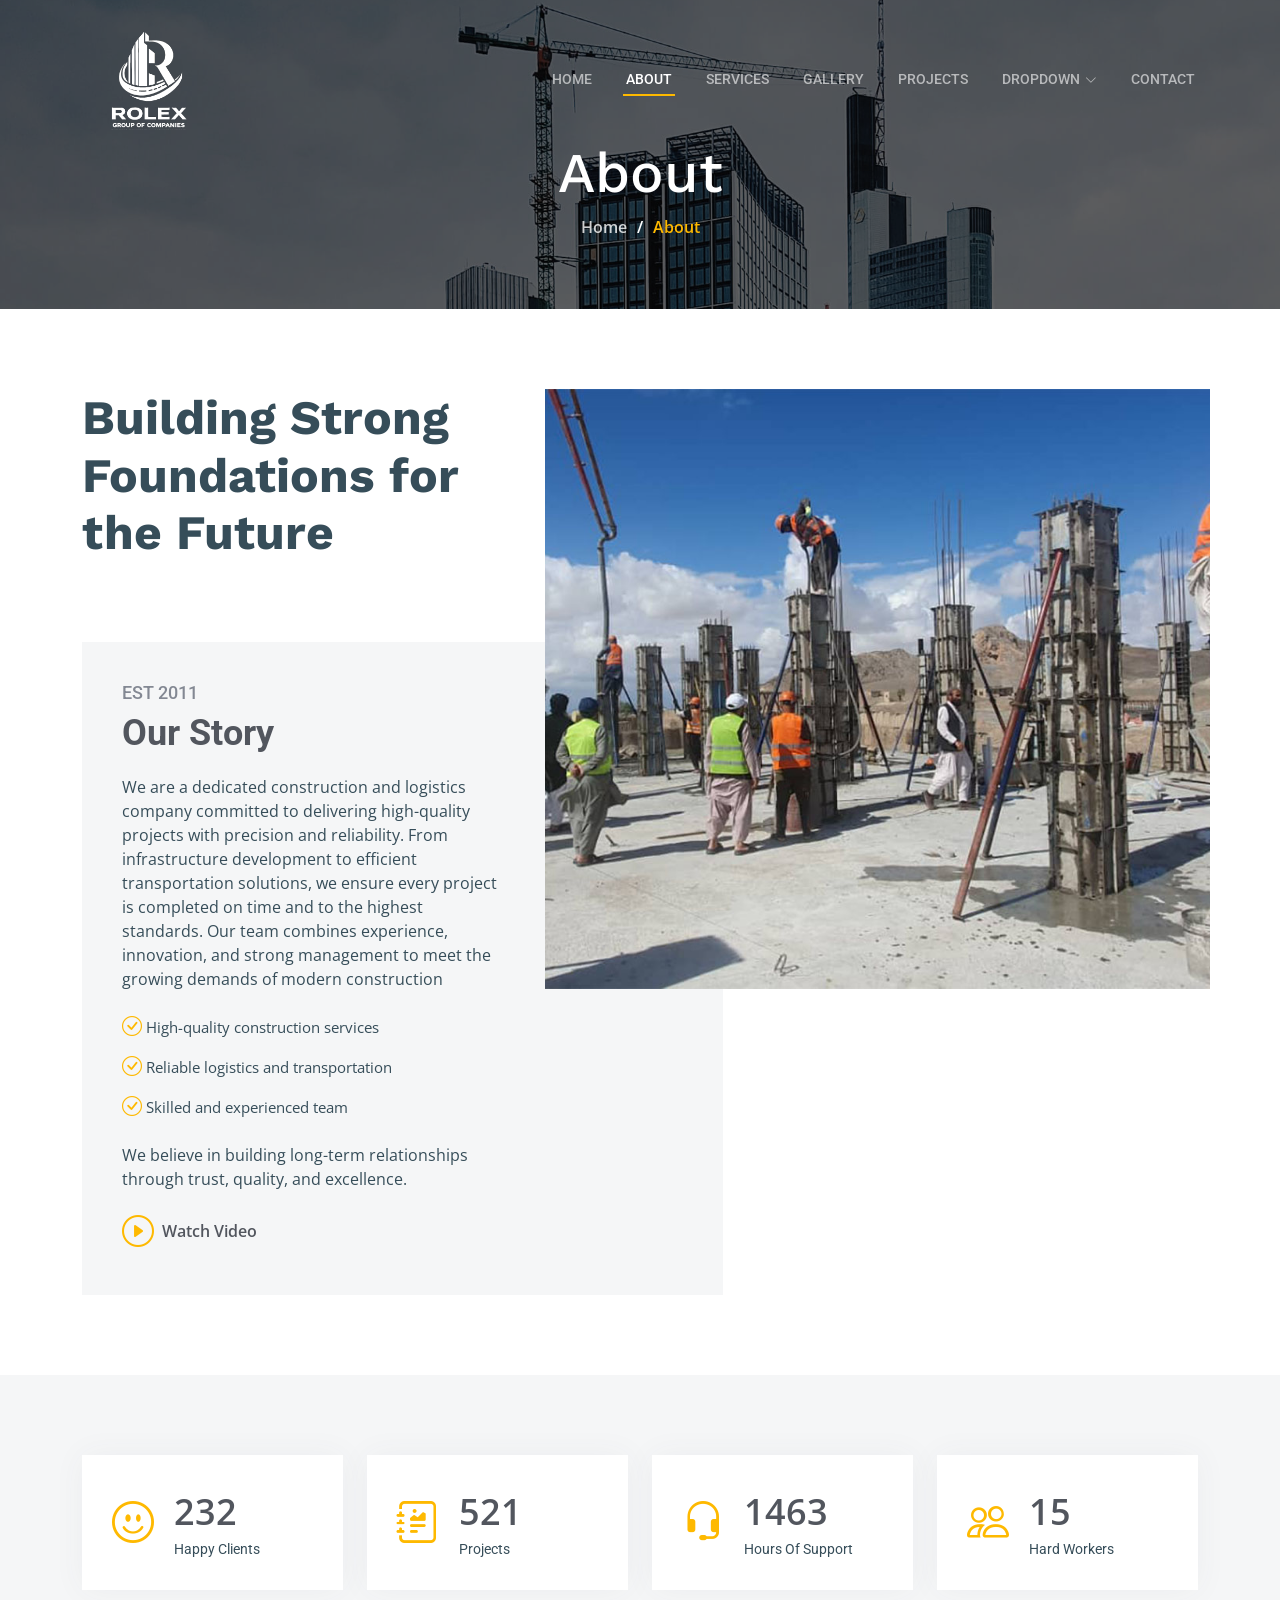
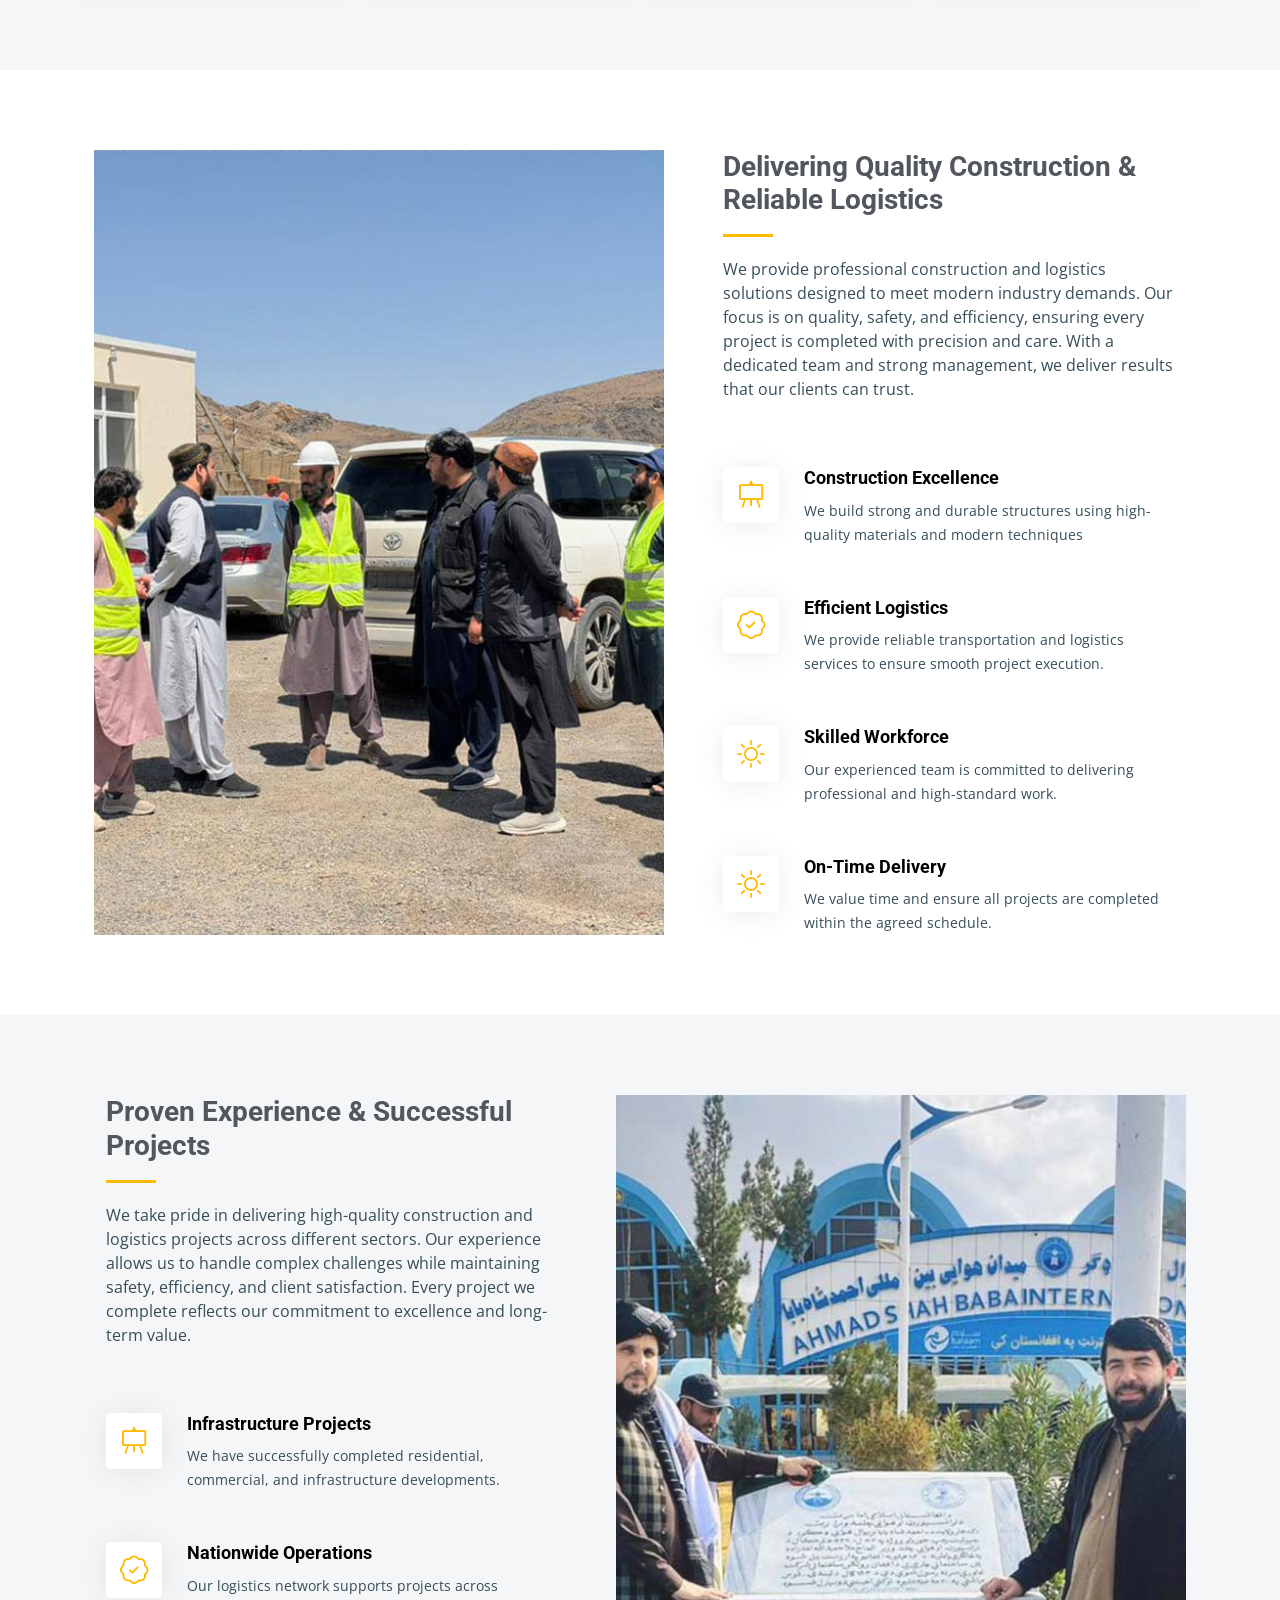
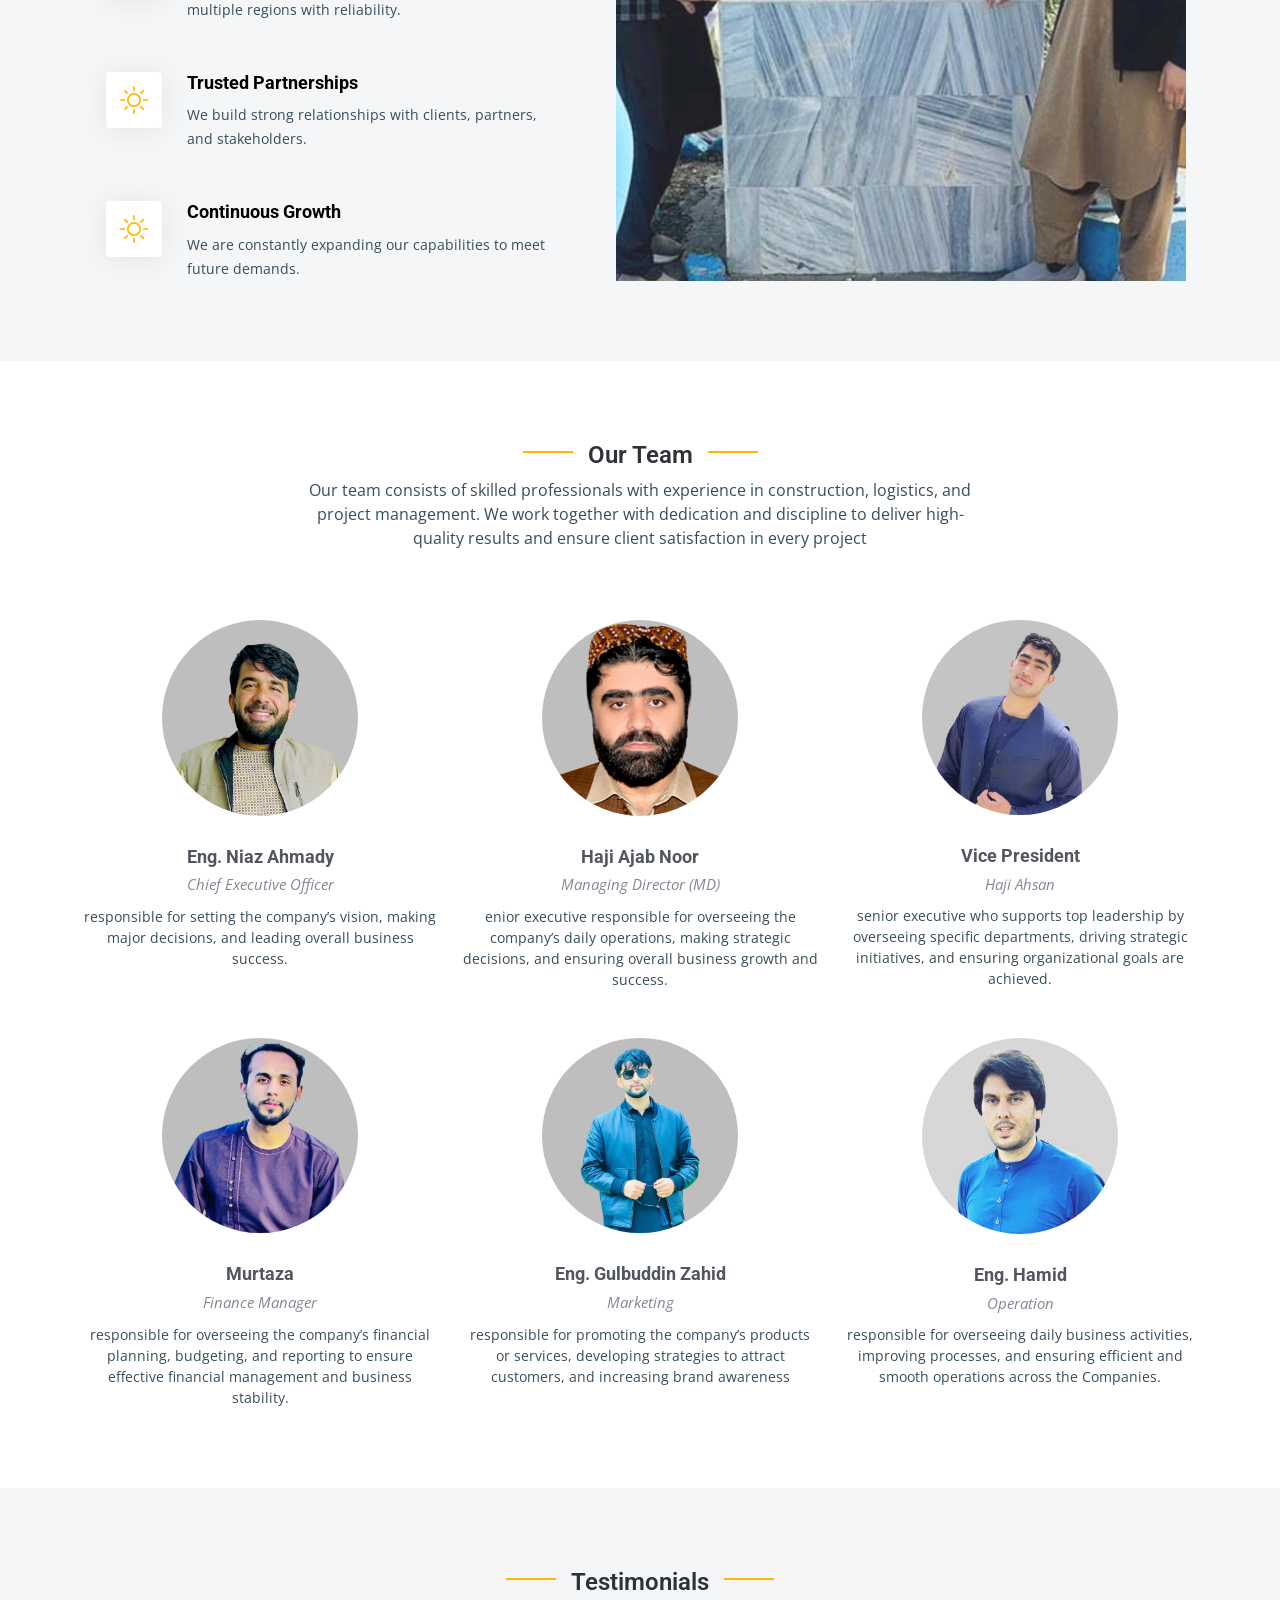
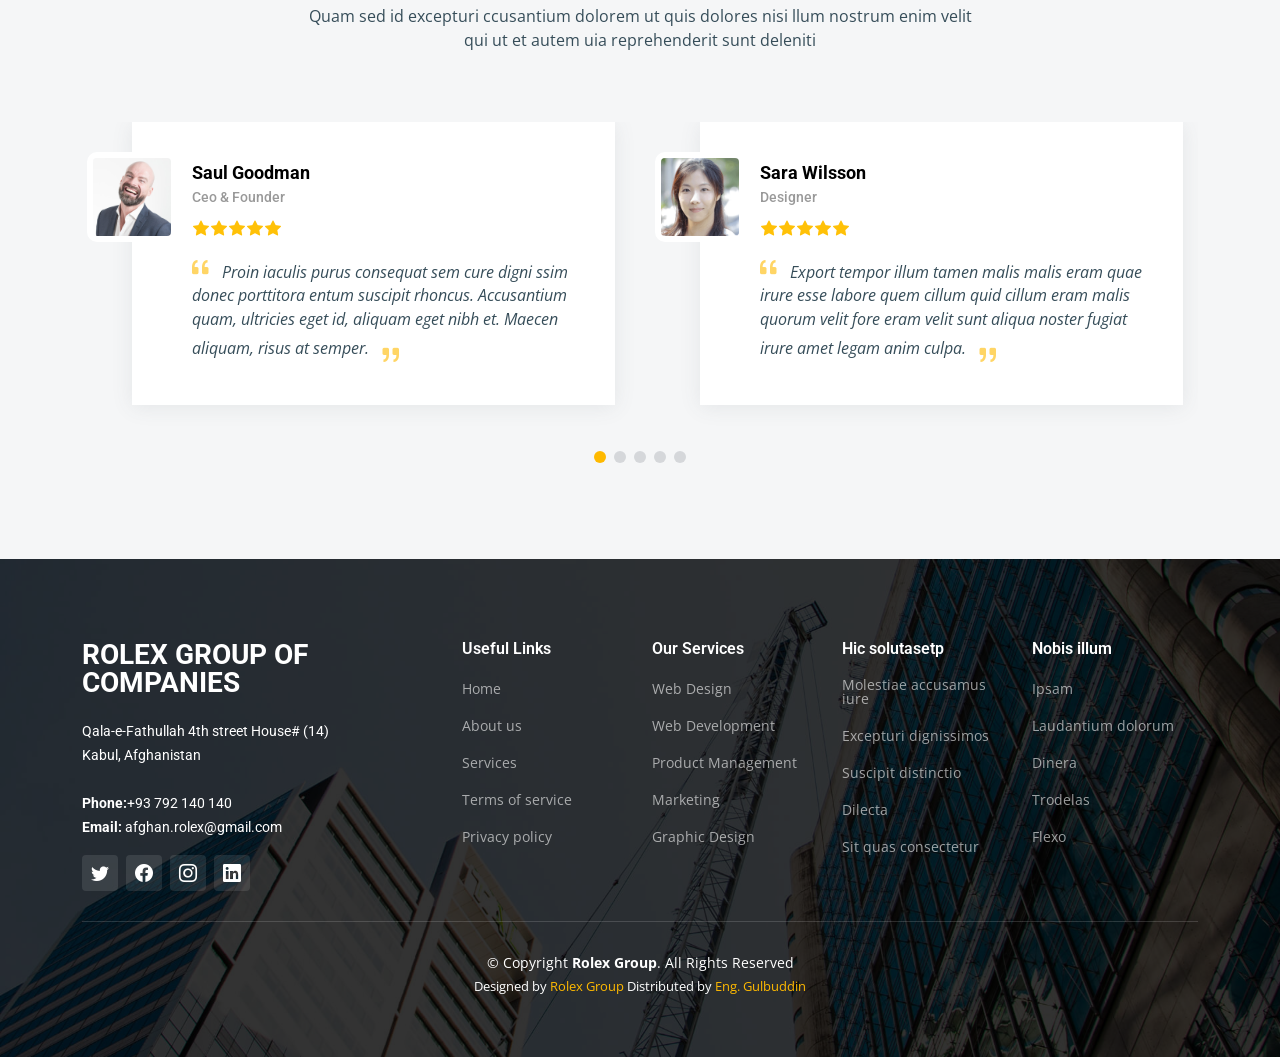
==== commit 1b2cb1c6: "Update about.html" ====
--- a/about.html
+++ b/about.html
@@ -5,7 +5,7 @@
   <meta charset="utf-8">
   <meta content="width=device-width, initial-scale=1.0" name="viewport">
 
-  <title>UpConstruction Bootstrap Template - About</title>
+  <title>Rolex Group - About</title>
   <meta content="" name="description">
   <meta content="" name="keywords">
 
@@ -48,7 +48,7 @@
       <a href="index.html" class="logo d-flex align-items-center">
         <!-- Uncomment the line below if you also wish to use an image logo -->
        <img src="assets/img/logo.png" alt=""> 
-        <h1>Rolex Group<span>.</span></h1>
+        <h1><span></span></h1>
       </a>
 
       <i class="mobile-nav-toggle mobile-nav-show bi bi-list"></i>
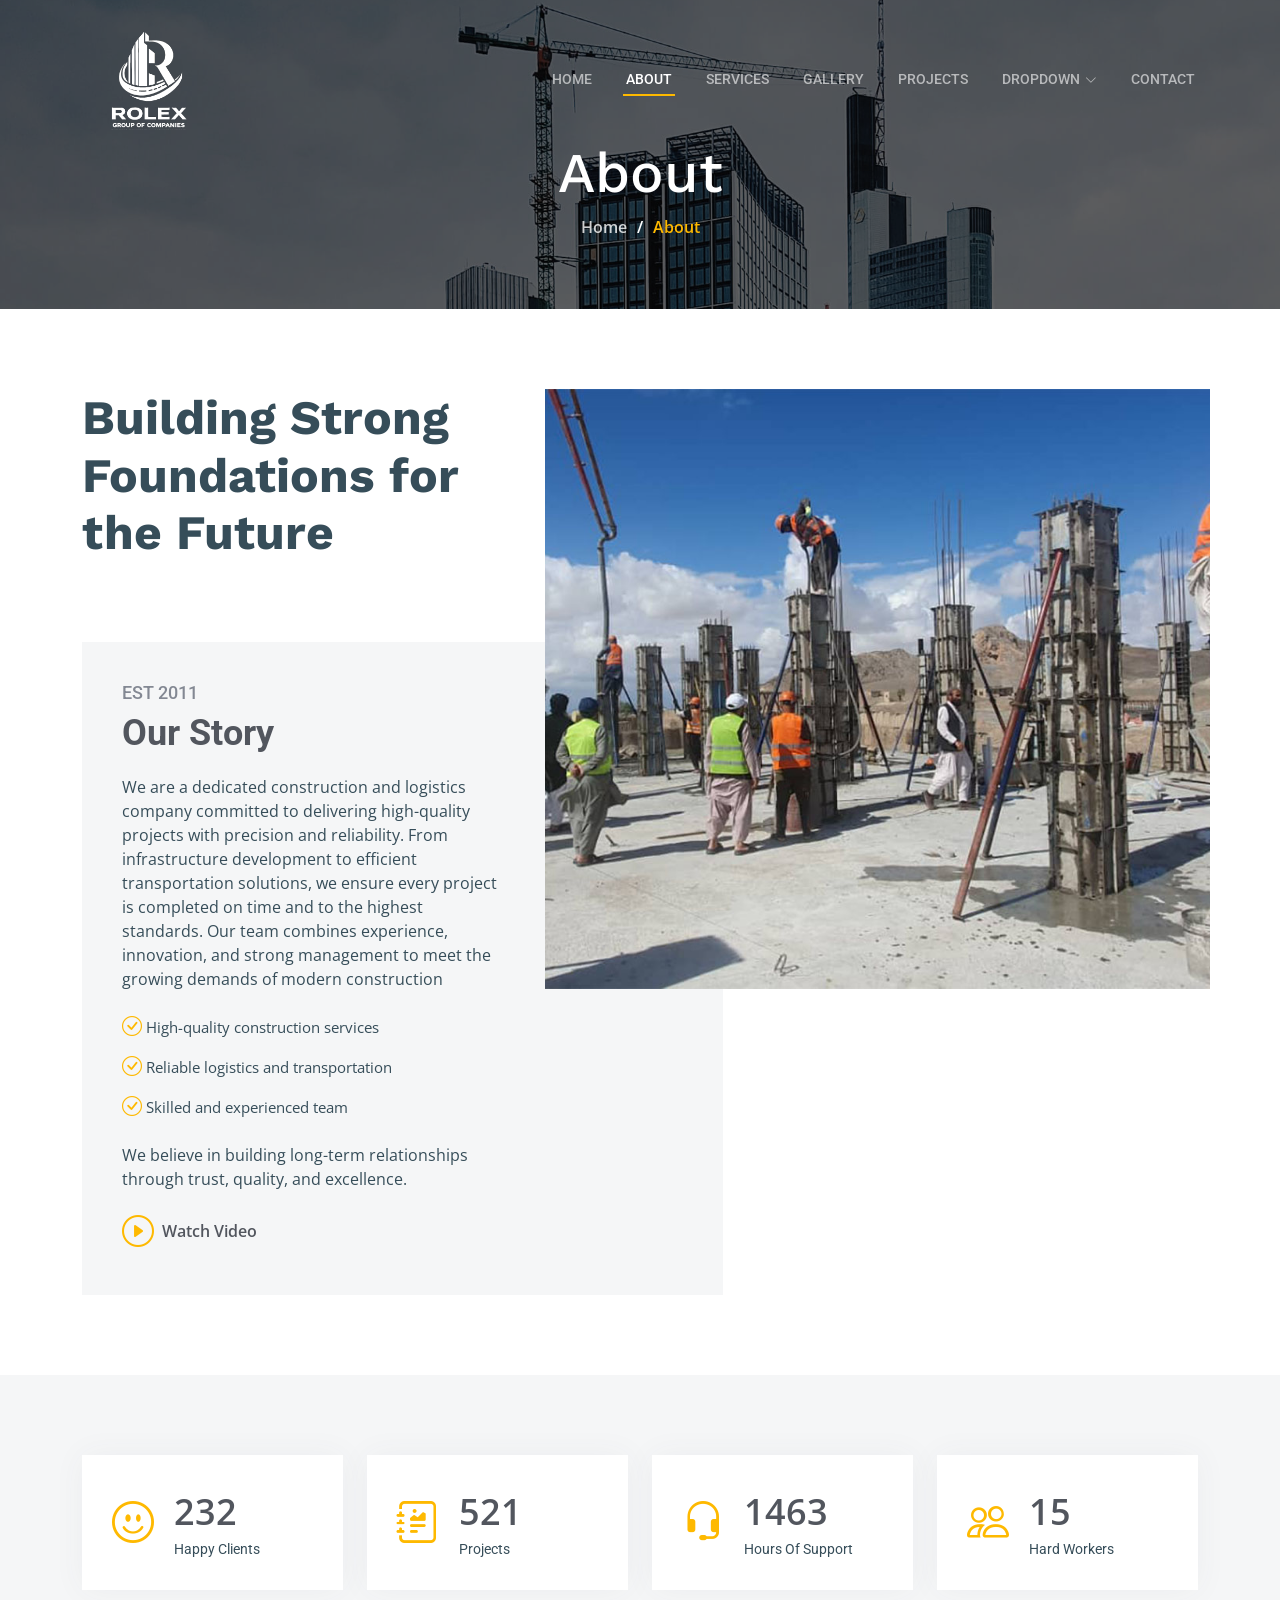
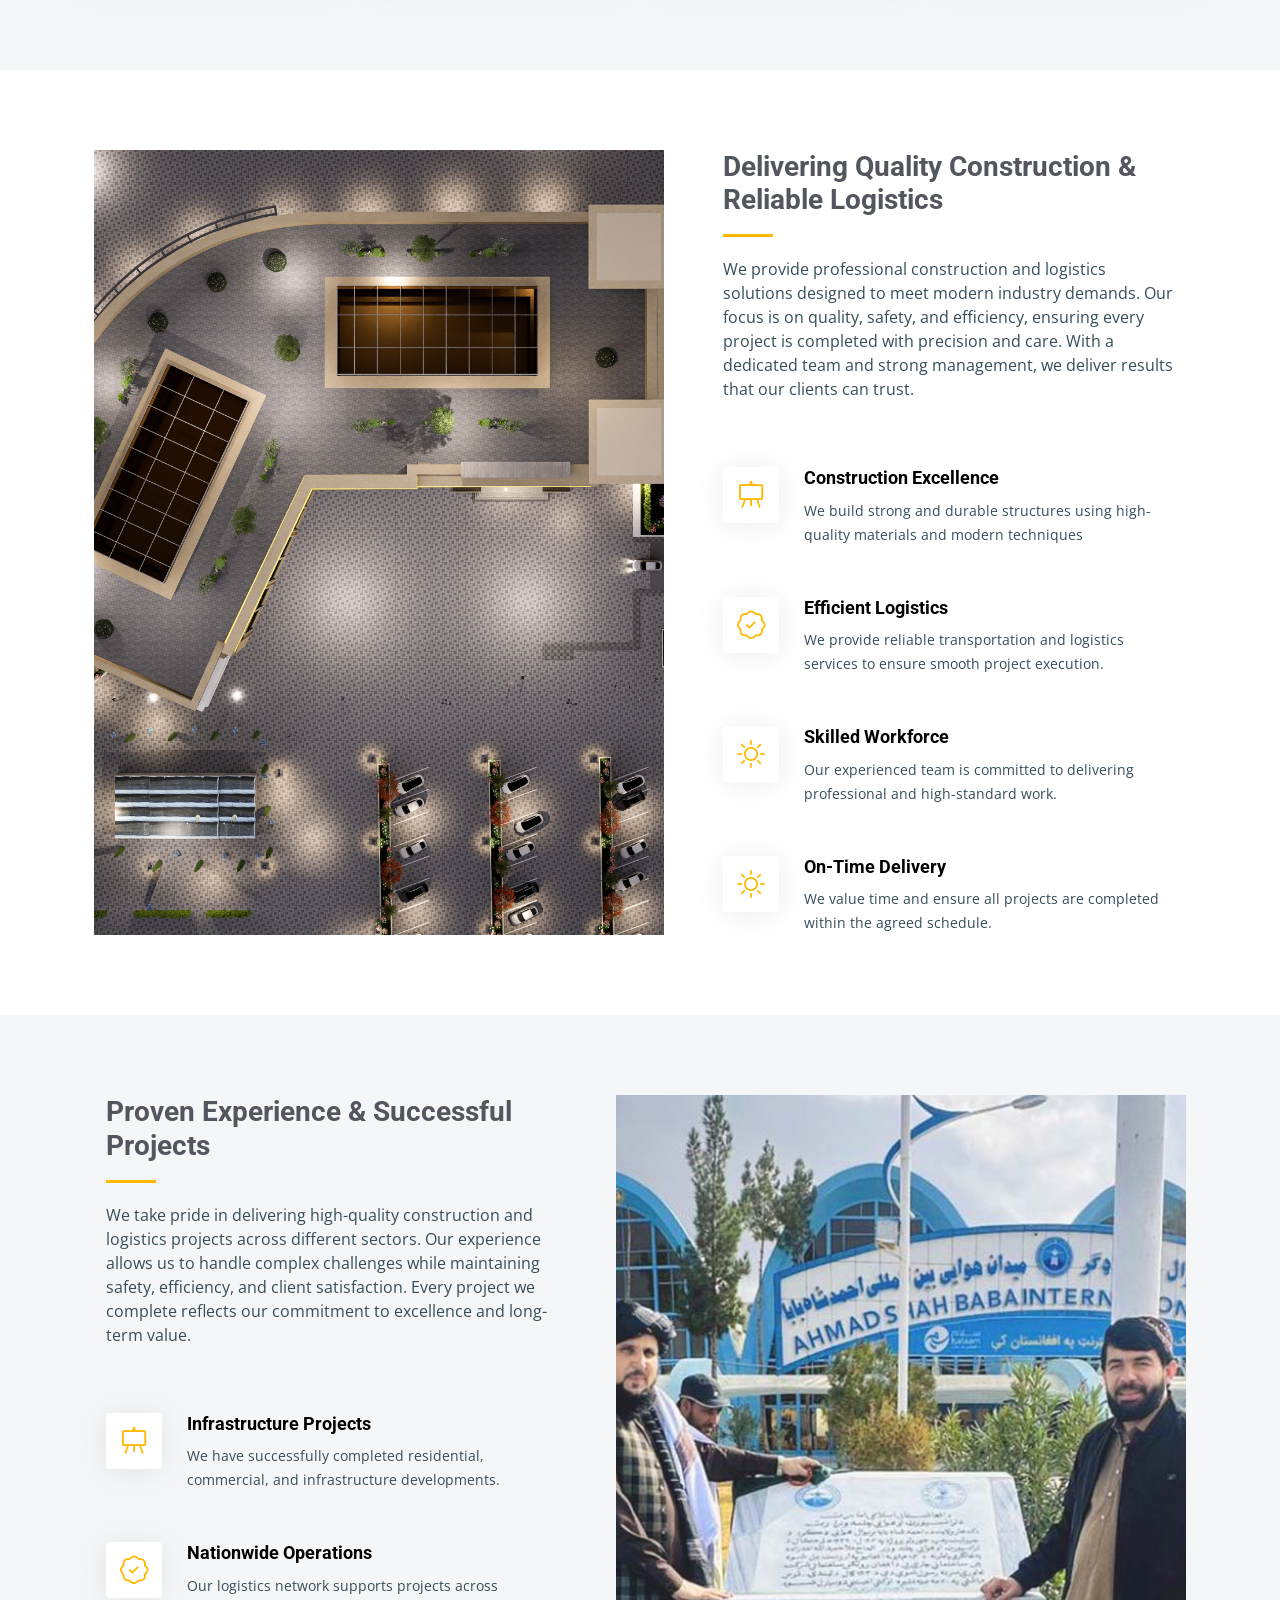
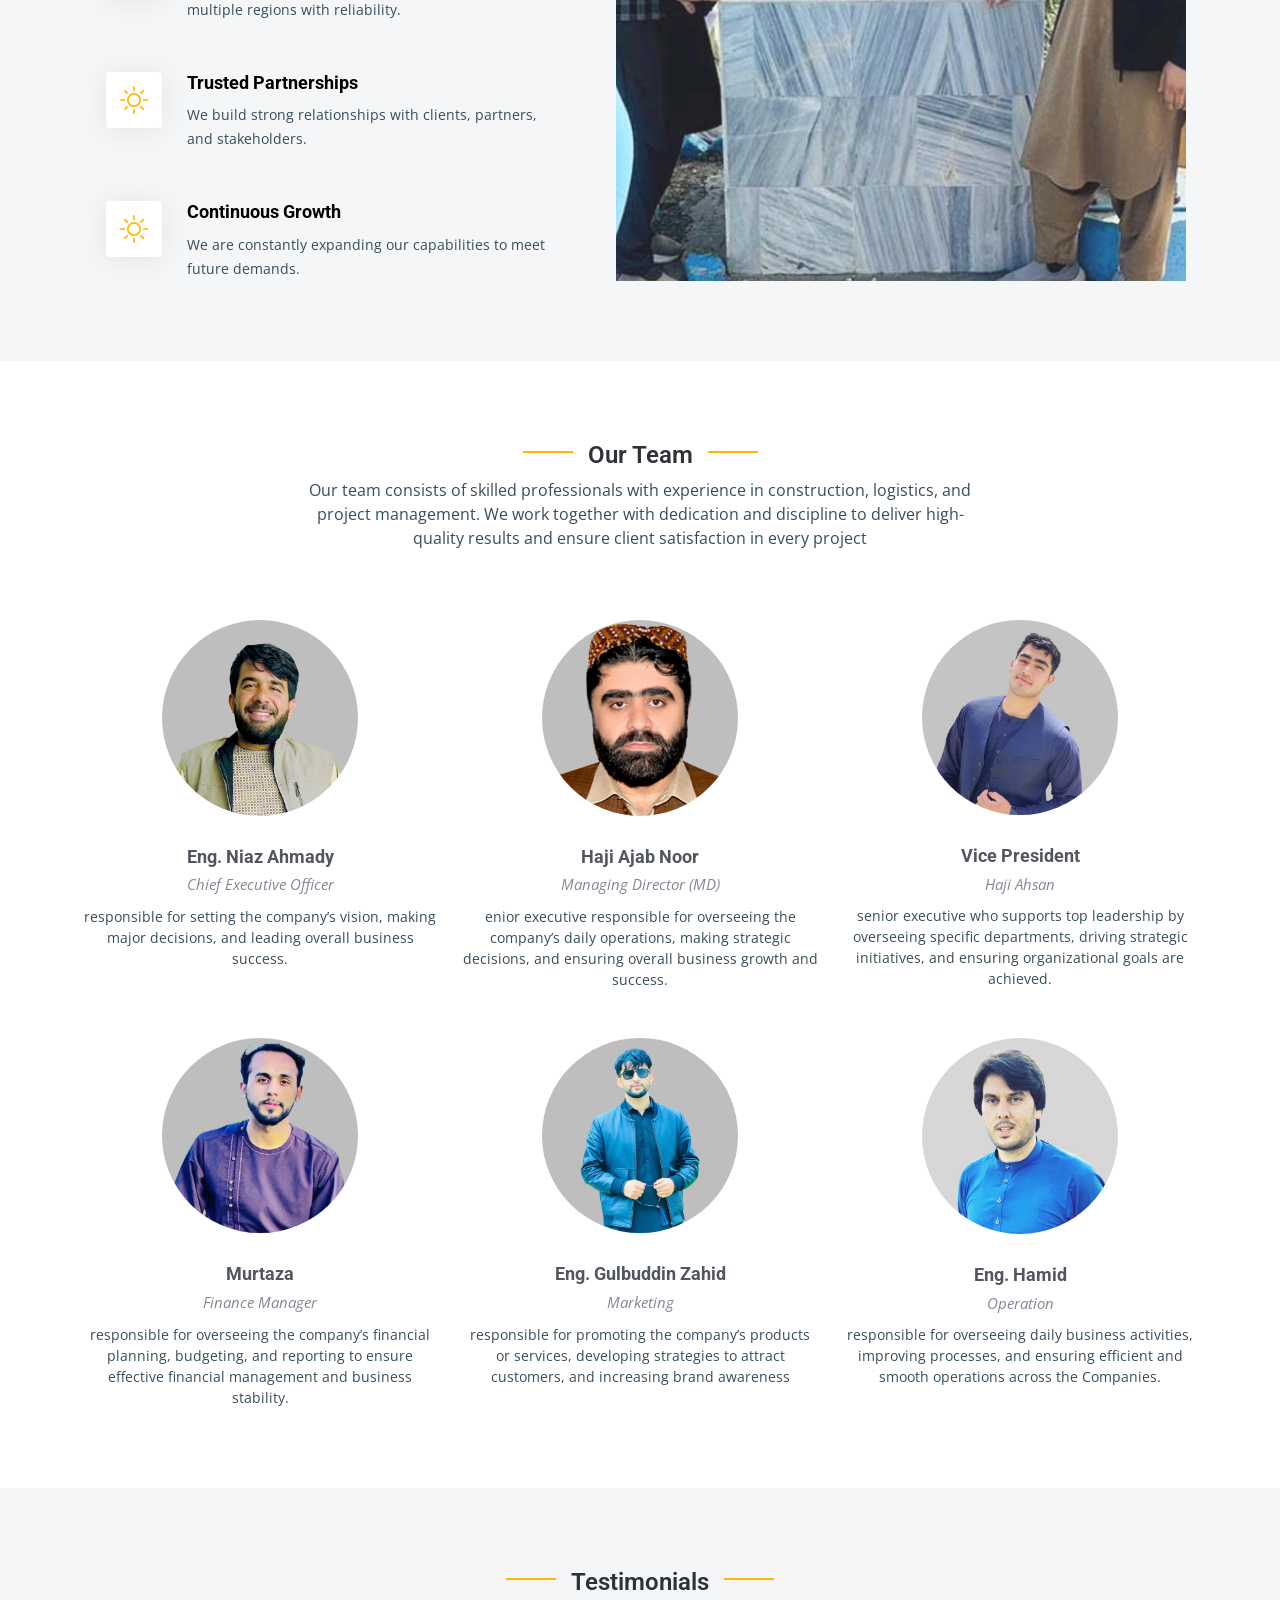
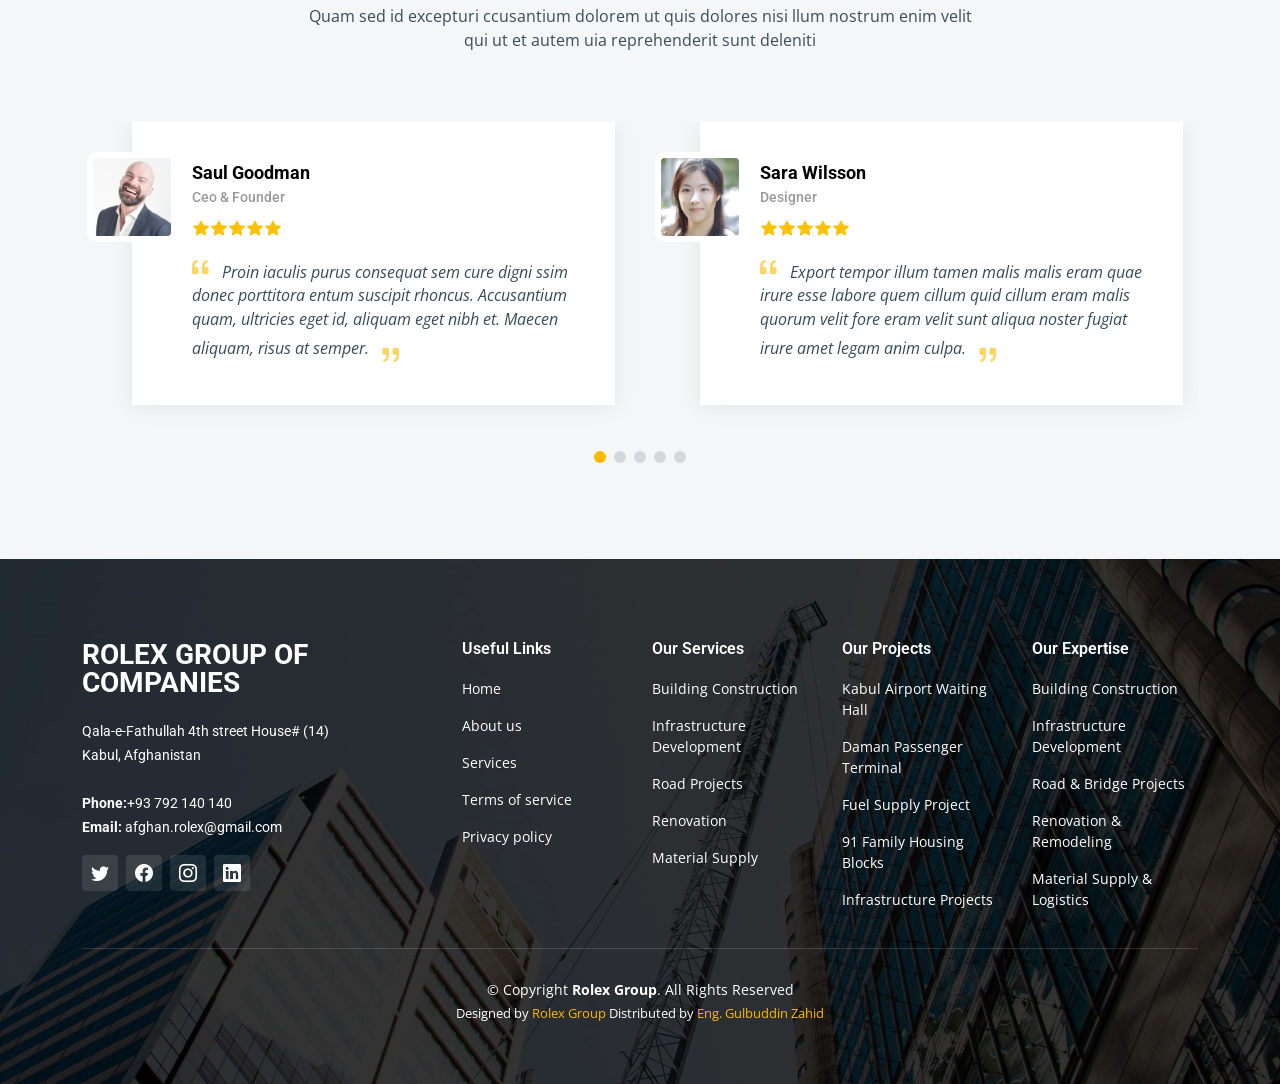
==== commit b1aa877c: "Update about.html" ====
--- a/about.html
+++ b/about.html
@@ -538,7 +538,7 @@
 
   </main><!-- End #main -->
 
-  <!-- ======= Footer ======= -->
+   <!-- ======= Footer ======= -->
   <footer id="footer" class="footer">
 
     <div class="footer-content position-relative">
@@ -547,7 +547,7 @@
 
           <div class="col-lg-4 col-md-6">
             <div class="footer-info">
-               <h3>Rolex Group of Companies</h3>
+              <h3>Rolex Group of Companies</h3>
               <p>
                 Qala-e-Fathullah 4th street House# (14) <br>
                 Kabul, Afghanistan<br><br>
@@ -566,44 +566,44 @@
           <div class="col-lg-2 col-md-3 footer-links">
             <h4>Useful Links</h4>
             <ul>
-              <li><a href="#">Home</a></li>
-              <li><a href="#">About us</a></li>
-              <li><a href="#">Services</a></li>
-              <li><a href="#">Terms of service</a></li>
-              <li><a href="#">Privacy policy</a></li>
+              <li>Home</li>
+              <li>About us</li>
+              <li>Services</li>
+              <li>Terms of service</li>
+              <li>Privacy policy</li>
             </ul>
           </div><!-- End footer links column-->
 
           <div class="col-lg-2 col-md-3 footer-links">
             <h4>Our Services</h4>
             <ul>
-              <li><a href="#">Web Design</a></li>
-              <li><a href="#">Web Development</a></li>
-              <li><a href="#">Product Management</a></li>
-              <li><a href="#">Marketing</a></li>
-              <li><a href="#">Graphic Design</a></li>
+              <li>Building Construction</li>
+              <li>Infrastructure Development</li>
+              <li>Road Projects</li>
+              <li>Renovation</li>
+              <li>Material Supply</li>
             </ul>
           </div><!-- End footer links column-->
 
           <div class="col-lg-2 col-md-3 footer-links">
-            <h4>Hic solutasetp</h4>
+            <h4>Our Projects</h4>
             <ul>
-              <li><a href="#">Molestiae accusamus iure</a></li>
-              <li><a href="#">Excepturi dignissimos</a></li>
-              <li><a href="#">Suscipit distinctio</a></li>
-              <li><a href="#">Dilecta</a></li>
-              <li><a href="#">Sit quas consectetur</a></li>
+              <li>Kabul Airport Waiting Hall</li>
+              <li>Daman Passenger Terminal</li>
+              <li>Fuel Supply Project</li>
+              <li>91 Family Housing Blocks</li>
+              <li>Infrastructure Projects</li>
             </ul>
           </div><!-- End footer links column-->
 
           <div class="col-lg-2 col-md-3 footer-links">
-            <h4>Nobis illum</h4>
+            <h4>Our Expertise</h4>
             <ul>
-              <li><a href="#">Ipsam</a></li>
-              <li><a href="#">Laudantium dolorum</a></li>
-              <li><a href="#">Dinera</a></li>
-              <li><a href="#">Trodelas</a></li>
-              <li><a href="#">Flexo</a></li>
+              <li>Building Construction</li>
+              <li>Infrastructure Development</li>
+              <li>Road & Bridge Projects</li>
+              <li>Renovation & Remodeling</li>
+              <li>Material Supply & Logistics</li>
             </ul>
           </div><!-- End footer links column-->
 
@@ -622,7 +622,7 @@
           <!-- Licensing information: https://bootstrapmade.com/license/ -->
           <!-- Purchase the pro version with working PHP/AJAX contact form: https://bootstrapmade.com/upconstruction-bootstrap-construction-website-template/ -->
           Designed by <a href="https://bootstrapmade.com/">Rolex Group</a> Distributed by <a
-            href="https://themewagon.com">Eng. Gulbuddin</a>
+            href="https://themewagon.com">Eng. Gulbuddin Zahid</a>
         </div>
       </div>
     </div>
@@ -636,16 +636,16 @@
   <div id="preloader"></div>
 
   <!-- Vendor JS Files -->
-  <script src="assets/vendor/bootstrap/js/bootstrap.bundle.min.js"></script>
-  <script src="assets/vendor/aos/aos.js"></script>
-  <script src="assets/vendor/glightbox/js/glightbox.min.js"></script>
-  <script src="assets/vendor/isotope-layout/isotope.pkgd.min.js"></script>
-  <script src="assets/vendor/swiper/swiper-bundle.min.js"></script>
-  <script src="assets/vendor/purecounter/purecounter_vanilla.js"></script>
-  <script src="assets/vendor/php-email-form/validate.js"></script>
+  <script src="../assets/vendor/bootstrap/js/bootstrap.bundle.min.js"></script>
+  <script src="../assets/vendor/aos/aos.js"></script>
+  <script src="../assets/vendor/glightbox/js/glightbox.min.js"></script>
+  <script src="../assets/vendor/isotope-layout/isotope.pkgd.min.js"></script>
+  <script src="../assets/vendor/swiper/swiper-bundle.min.js"></script>
+  <script src="../assets/vendor/purecounter/purecounter_vanilla.js"></script>
+  <script src="../assets/vendor/php-email-form/validate.js"></script>
 
   <!-- Template Main JS File -->
-  <script src="assets/js/main.js"></script>
+  <script src="../assets/js/main.js"></script>
 
 </body>
 
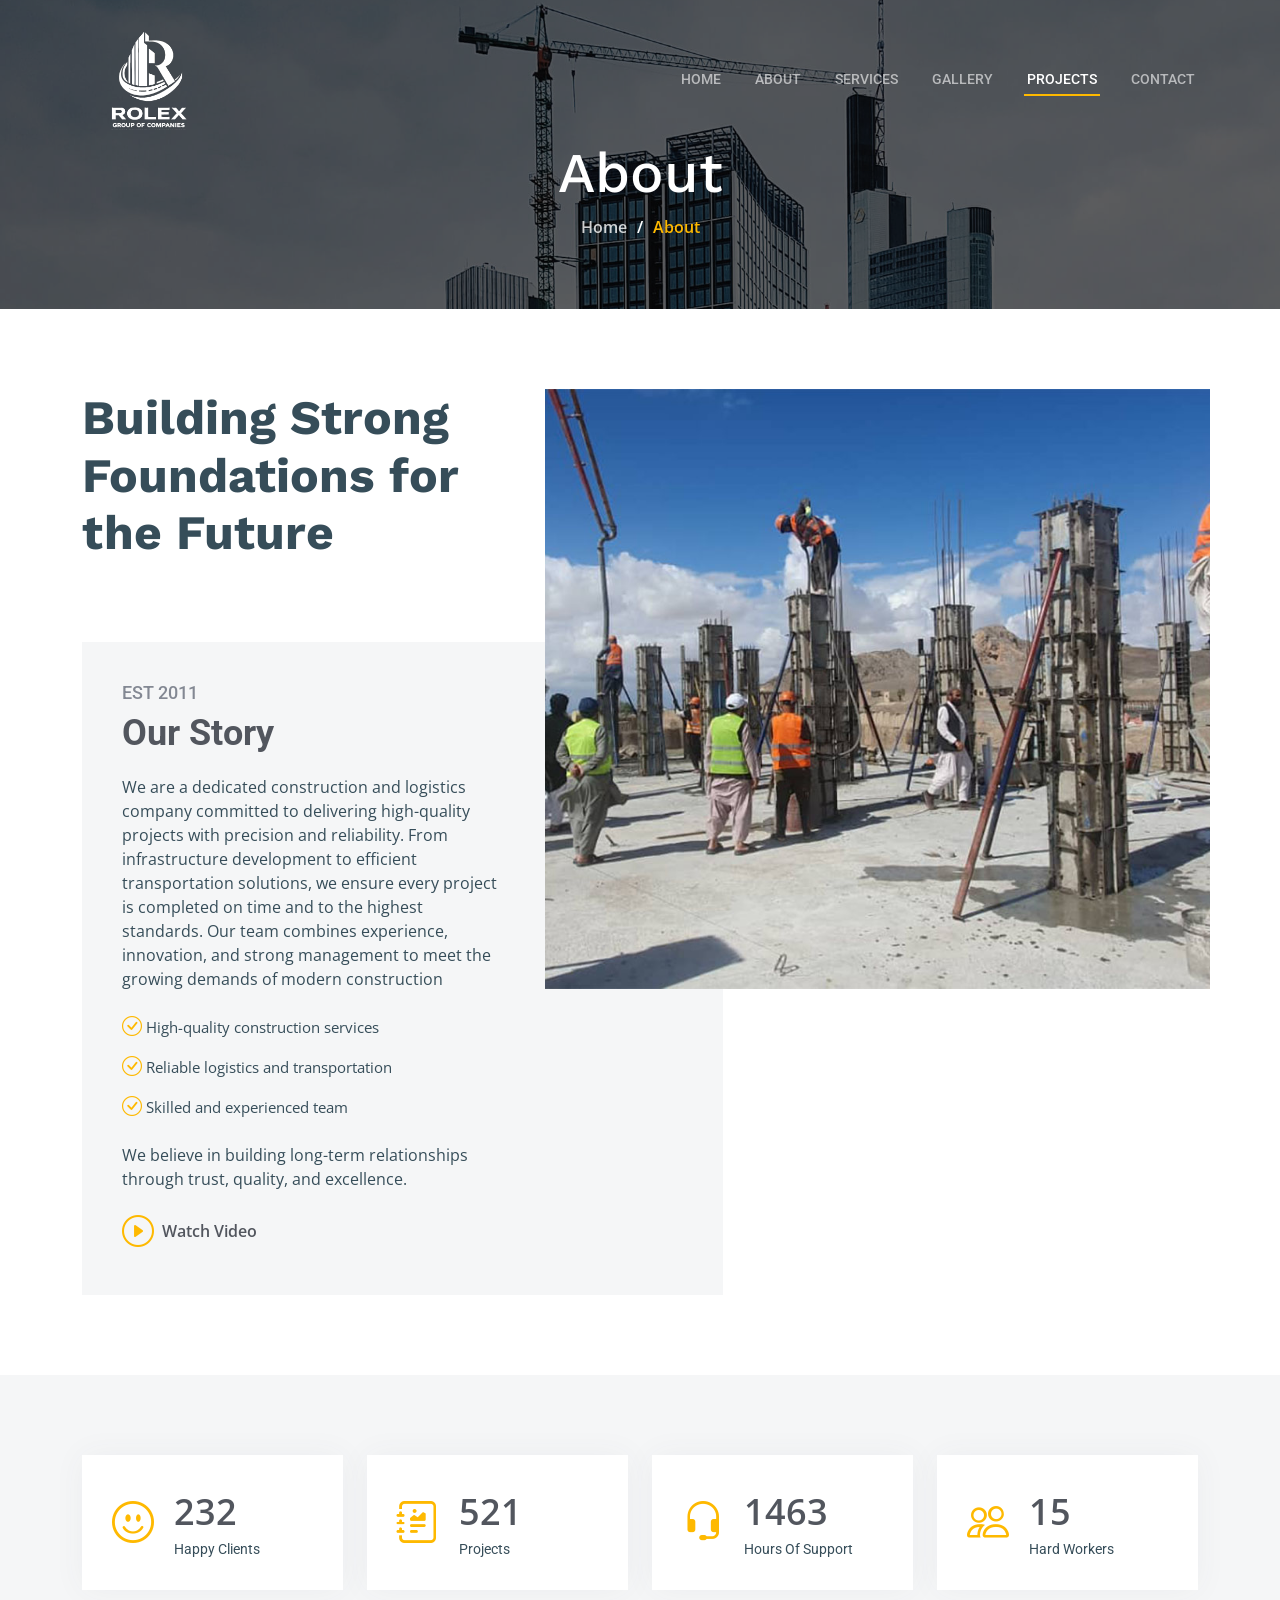
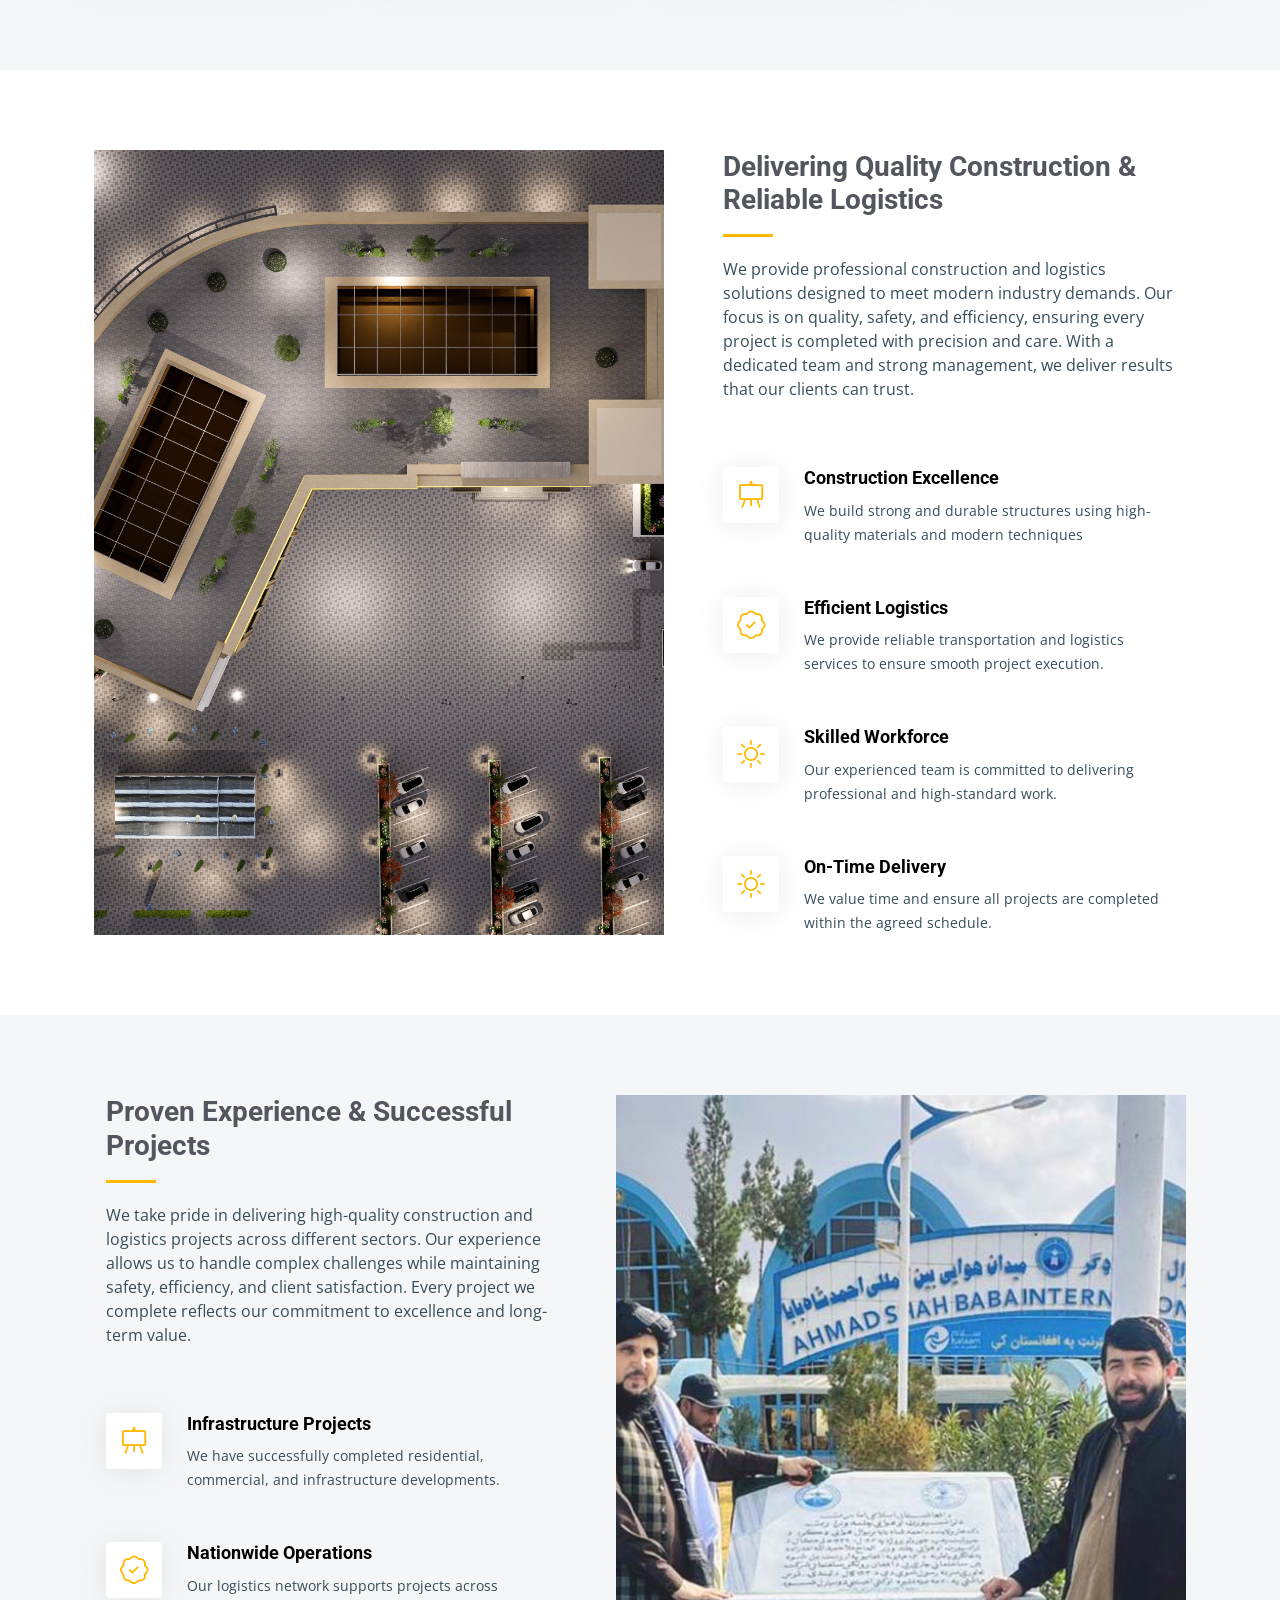
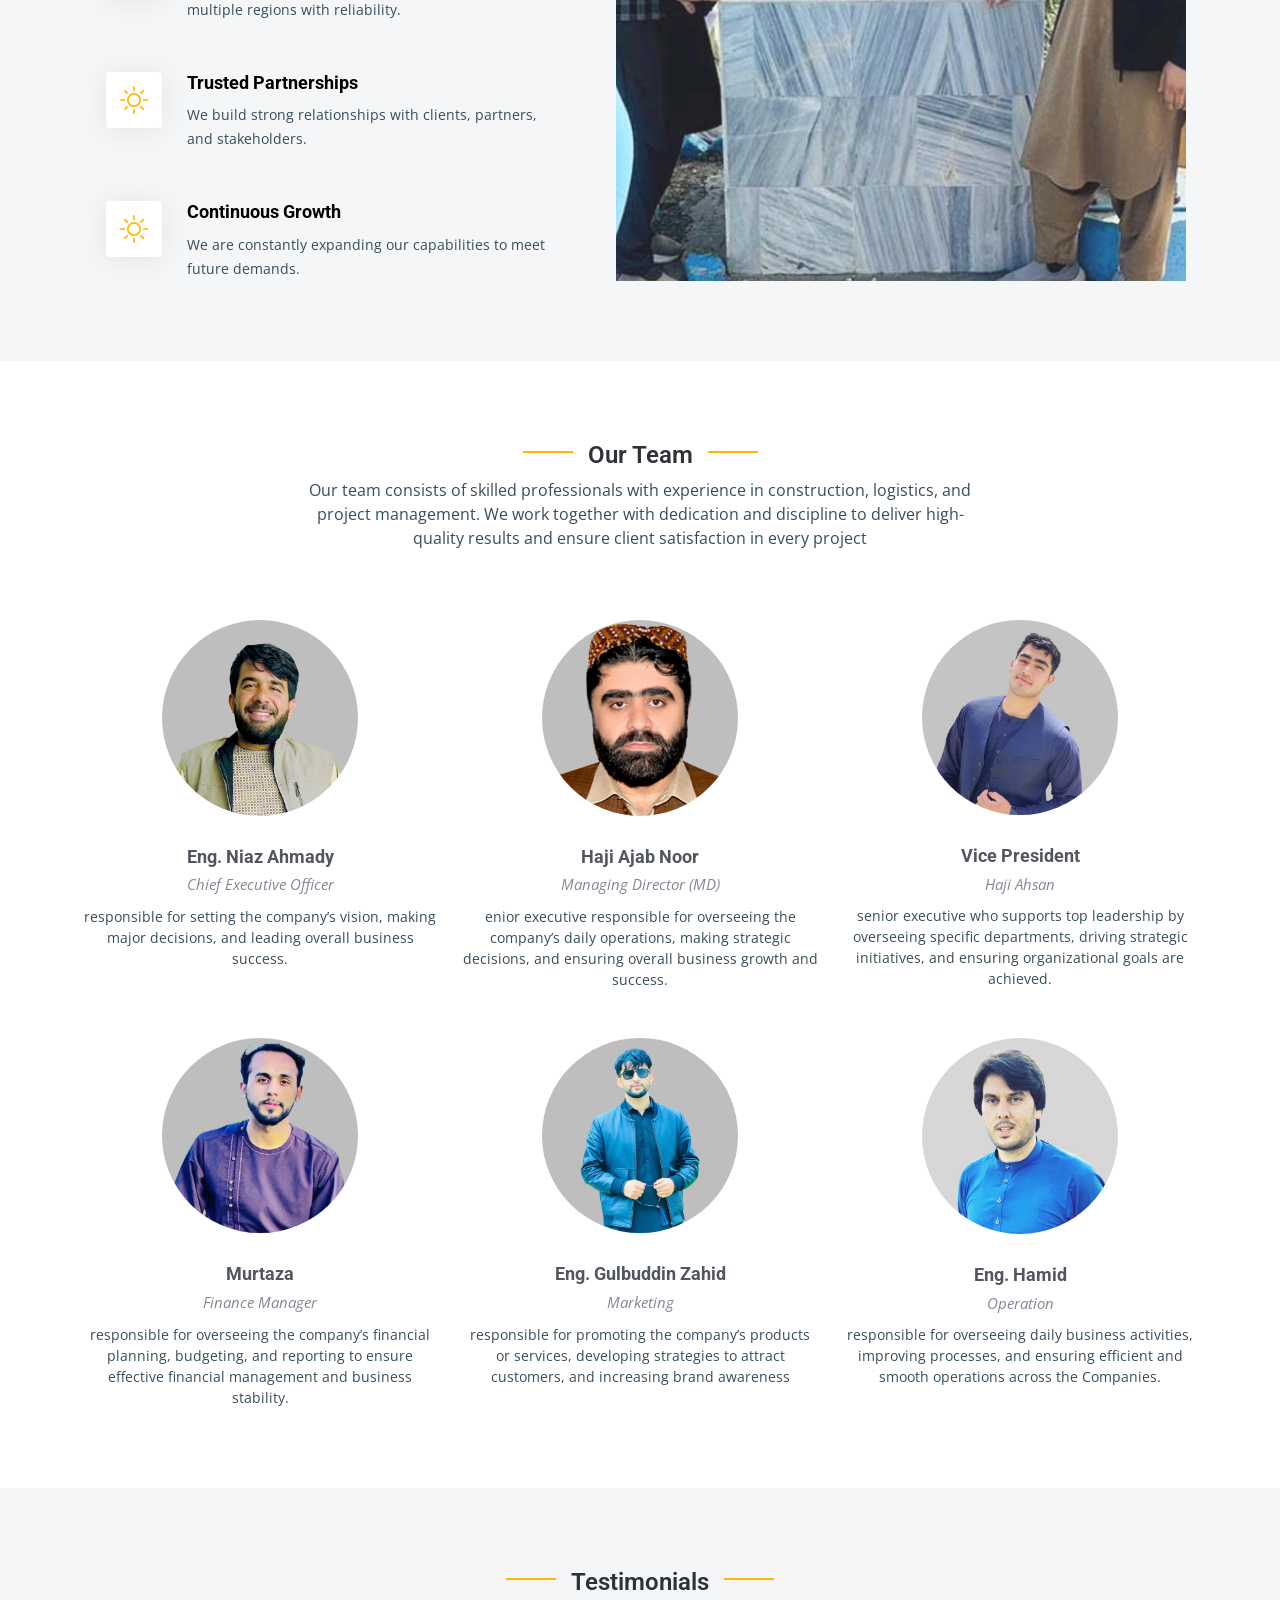
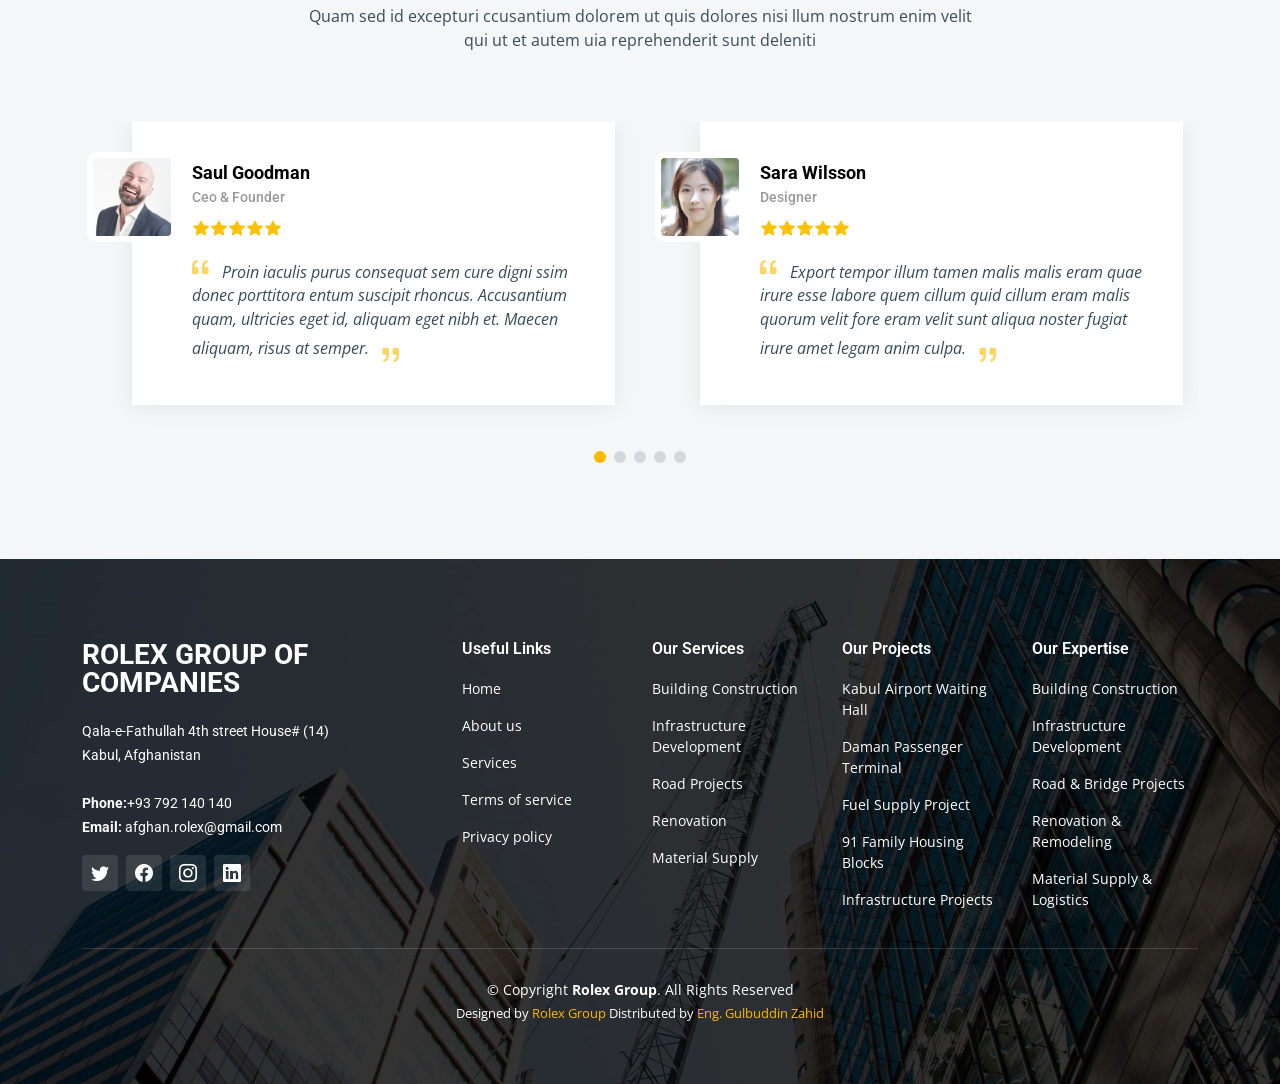
==== commit 5314a72c: "Update about.html" ====
--- a/about.html
+++ b/about.html
@@ -5,7 +5,7 @@
   <meta charset="utf-8">
   <meta content="width=device-width, initial-scale=1.0" name="viewport">
 
-  <title>Rolex Group - About</title>
+  <title>Rolex Group</title>
   <meta content="" name="description">
   <meta content="" name="keywords">
 
@@ -56,11 +56,11 @@
       <nav id="navbar" class="navbar">
         <ul>
           <li><a href="index.html">Home</a></li>
-          <li><a href="about.html" class="active">About</a></li>
+          <li><a href="about.html">About</a></li>
           <li><a href="services.html">Services</a></li>
           <li><a href="projects.html">Gallery</a></li>
-          <li><a href="blog.html">Projects</a></li>
-          <li class="dropdown"><a href="#"><span>Dropdown</span> <i
+          <li><a href="blog.html" class="active">Projects</a></li>
+        <!--  <li class="dropdown"><a href="#"><span>Dropdown</span> <i
                 class="bi bi-chevron-down dropdown-indicator"></i></a>
             <ul>
               <li><a href="#">Dropdown 1</a></li>
@@ -78,7 +78,7 @@
               <li><a href="#">Dropdown 3</a></li>
               <li><a href="#">Dropdown 4</a></li>
             </ul>
-          </li>
+          </li> -->
           <li><a href="contact.html">Contact</a></li>
         </ul>
       </nav><!-- .navbar -->
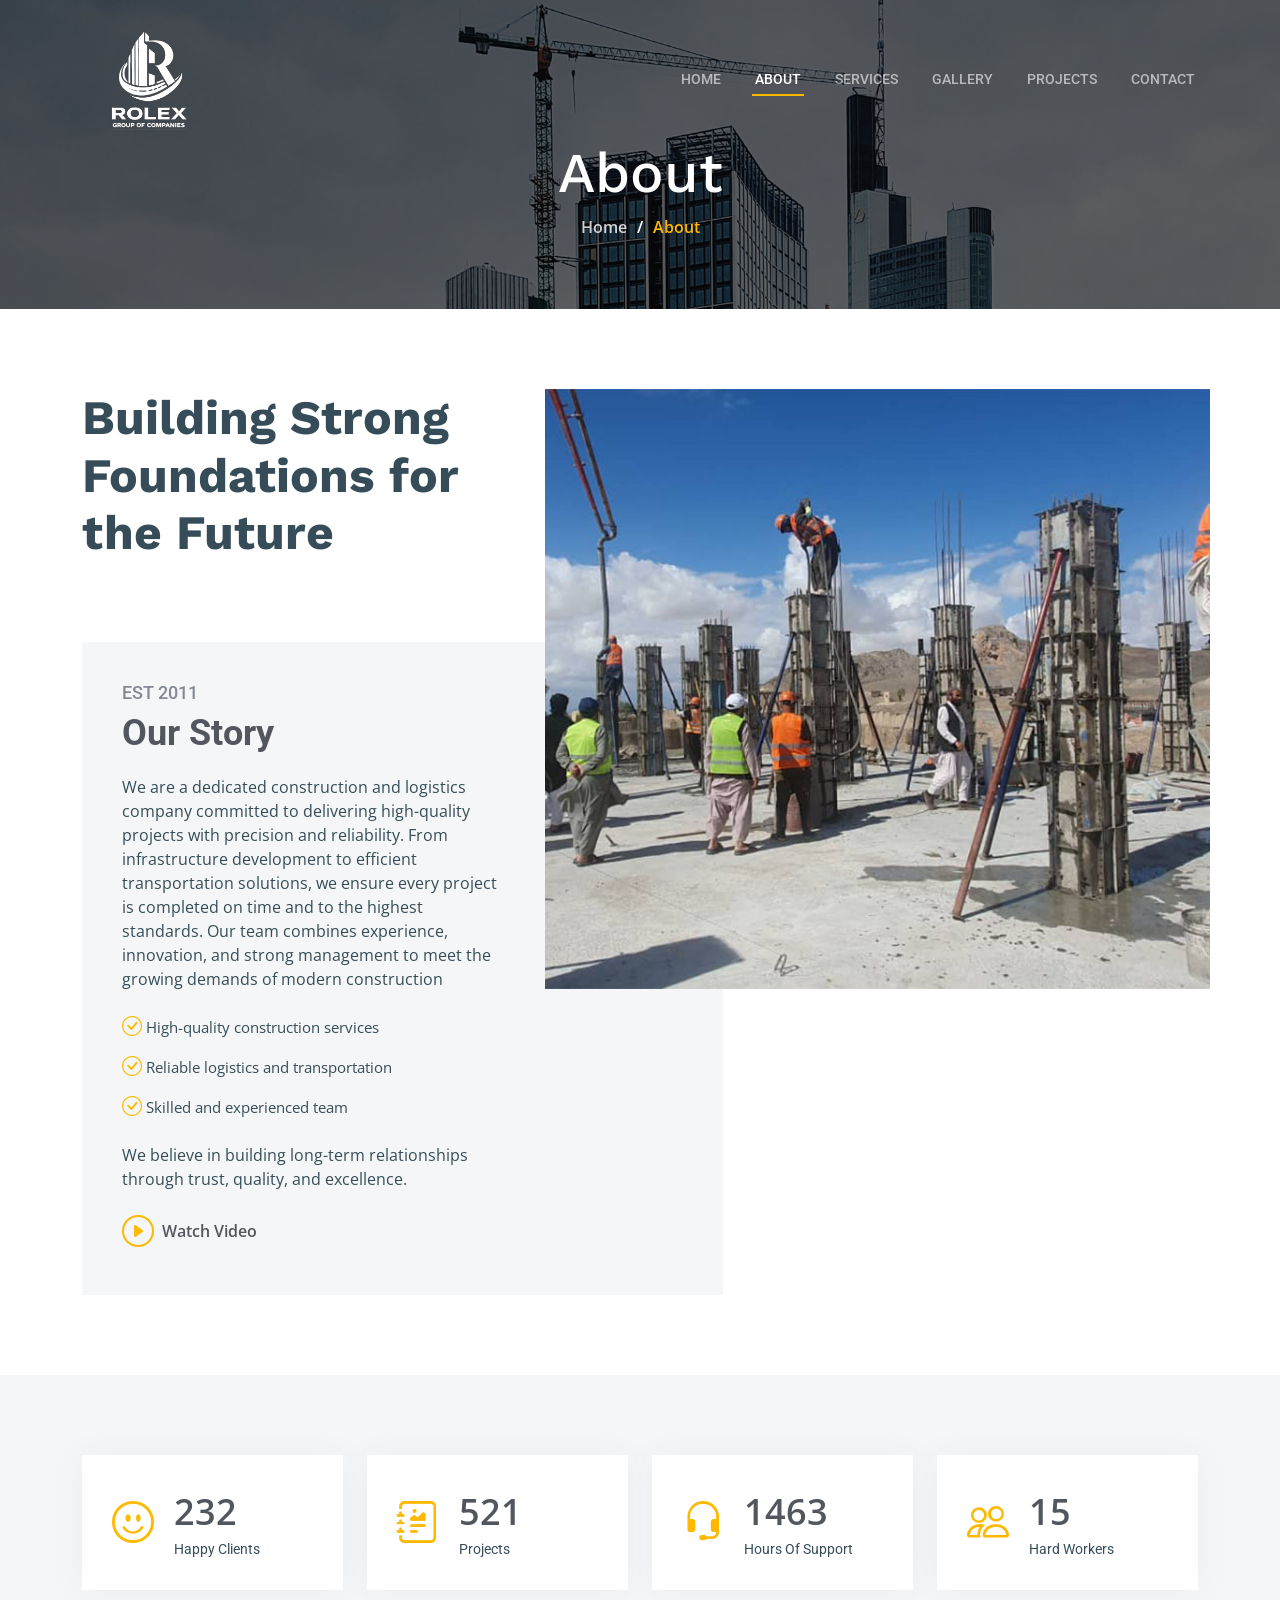
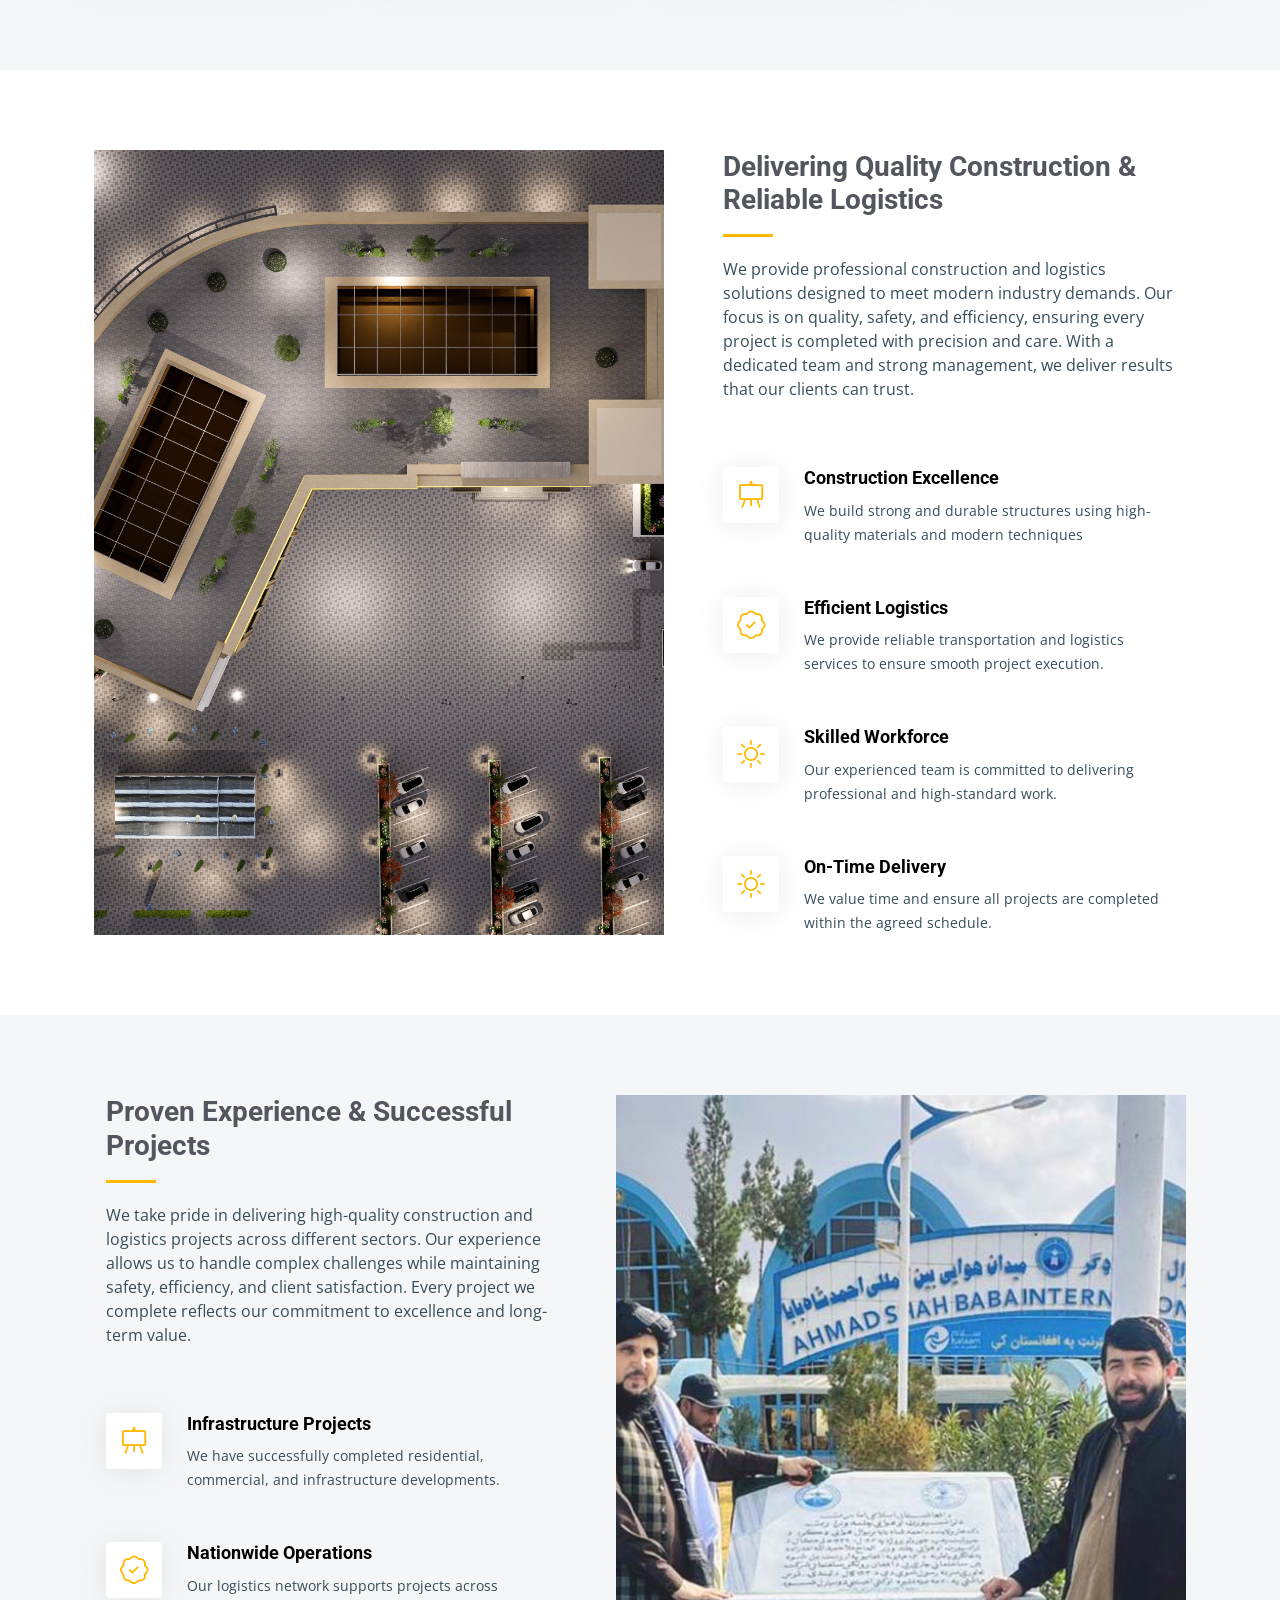
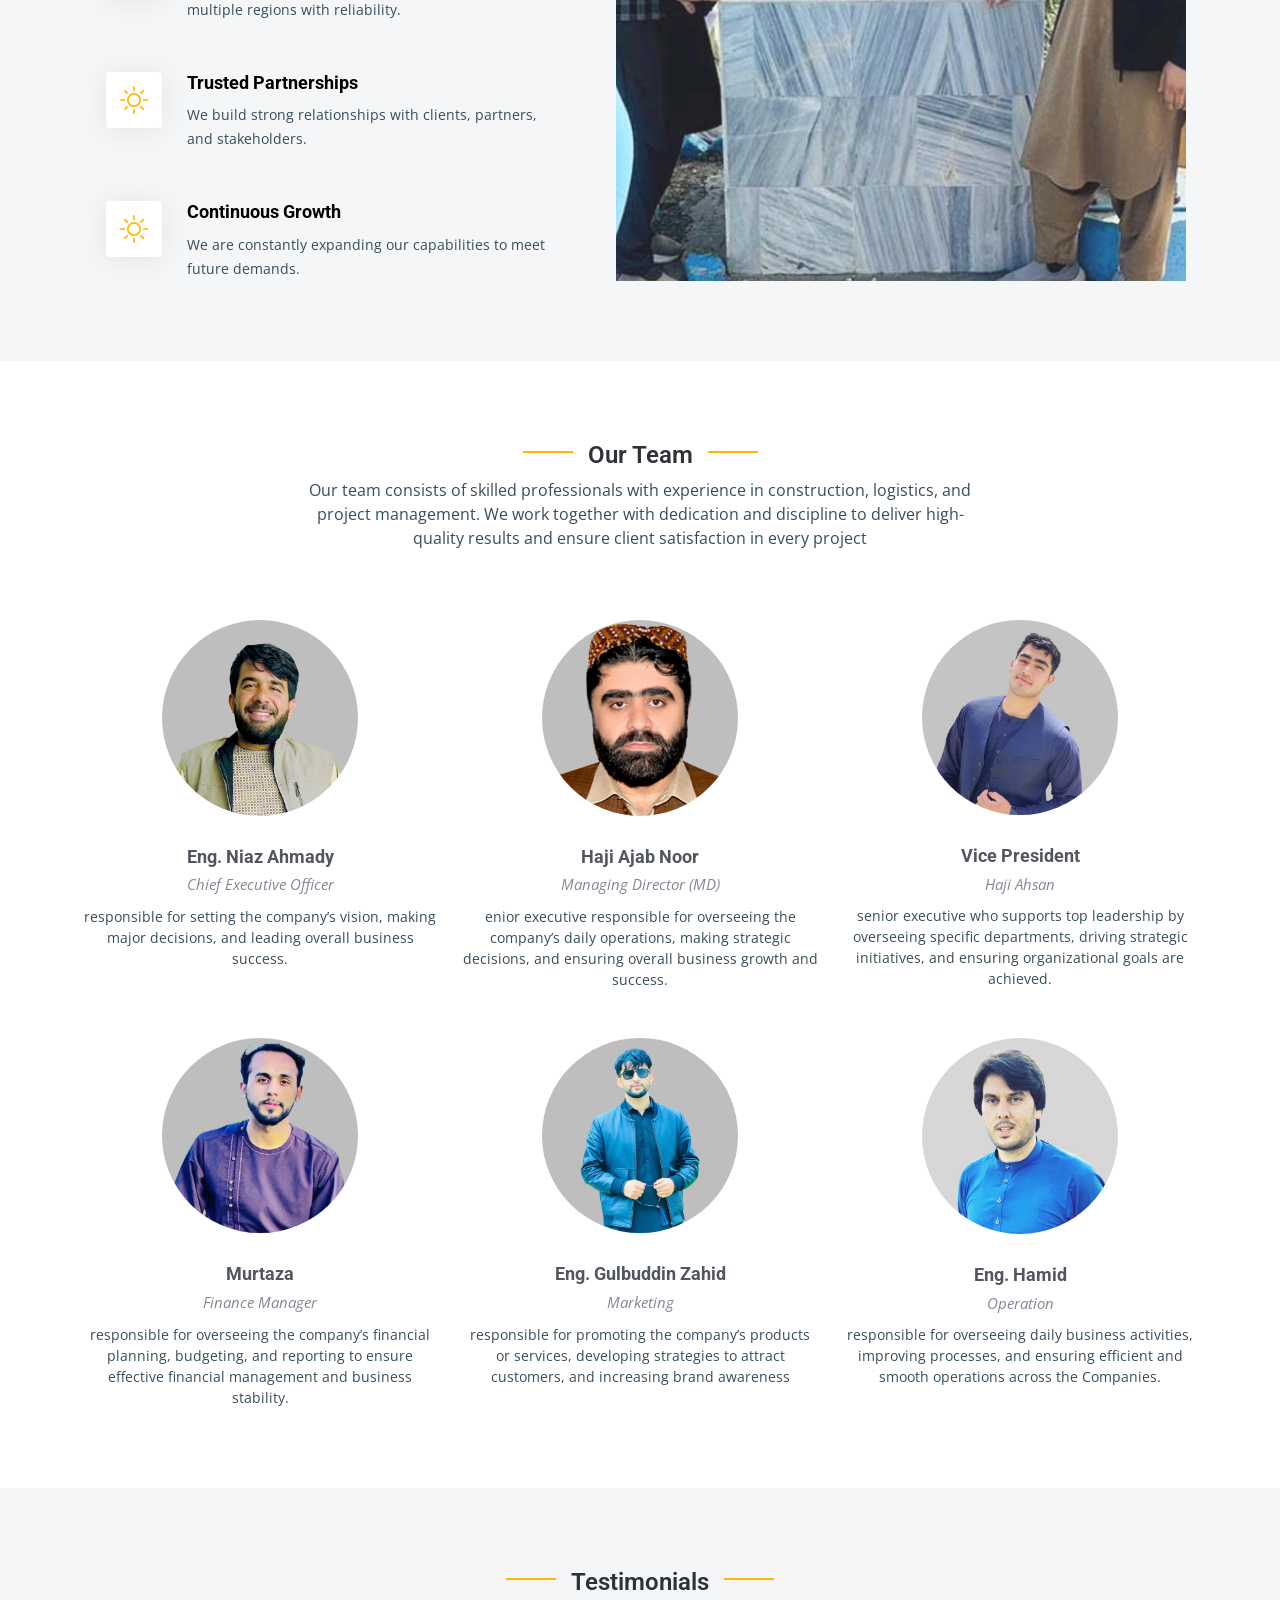
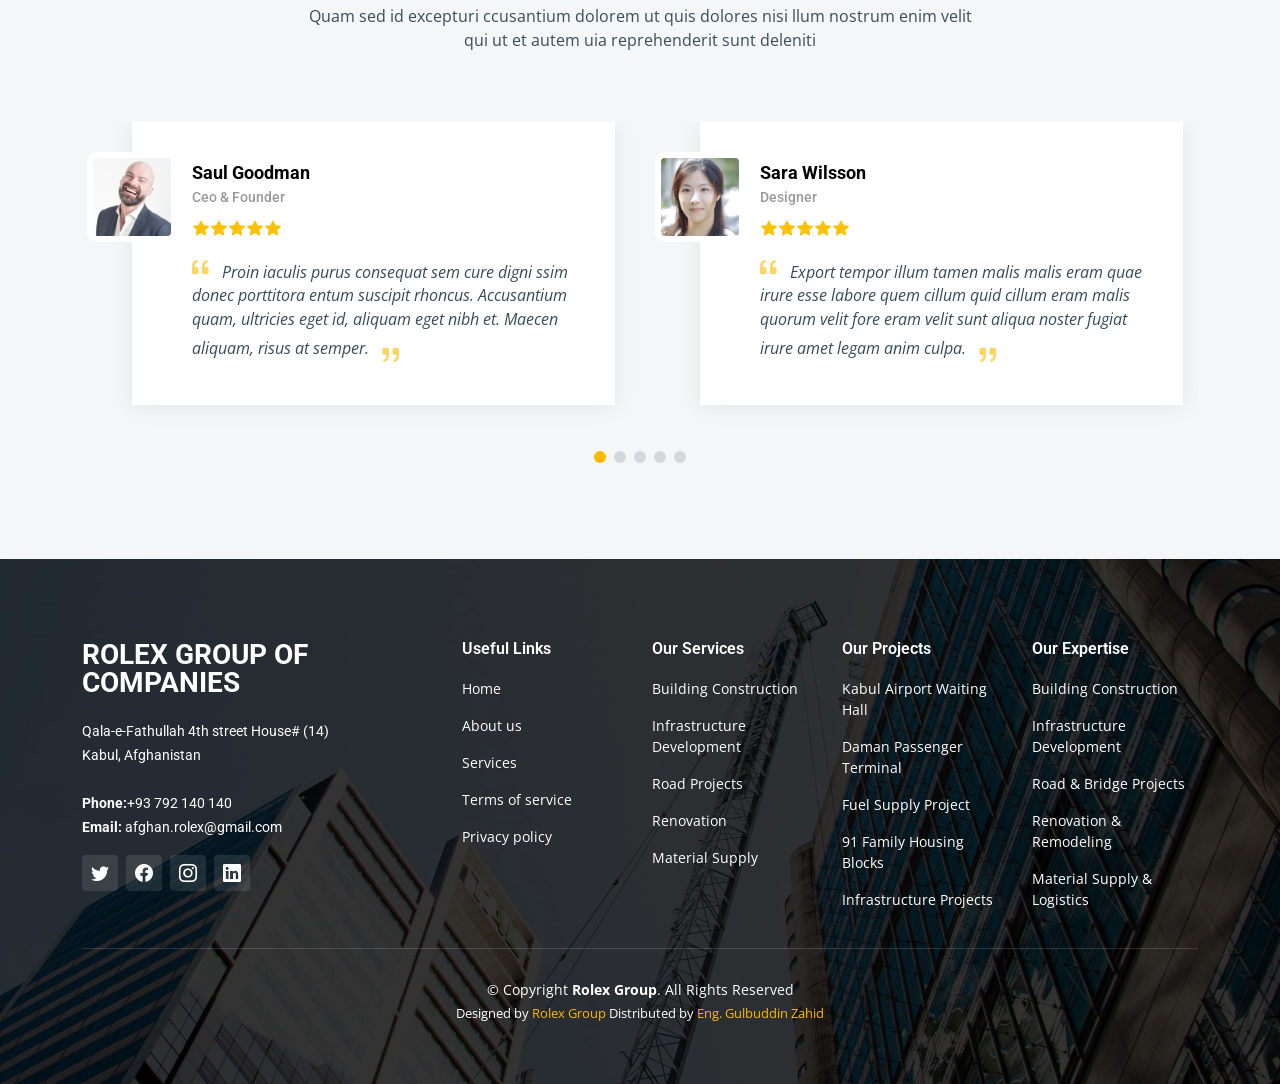
==== commit 23533a6d: "Update about.html" ====
--- a/about.html
+++ b/about.html
@@ -56,10 +56,10 @@
       <nav id="navbar" class="navbar">
         <ul>
           <li><a href="index.html">Home</a></li>
-          <li><a href="about.html">About</a></li>
+          <li><a href="about.html" class="active">About</a></li>
           <li><a href="services.html">Services</a></li>
           <li><a href="projects.html">Gallery</a></li>
-          <li><a href="blog.html" class="active">Projects</a></li>
+          <li><a href="blog.html">Projects</a></li>
         <!--  <li class="dropdown"><a href="#"><span>Dropdown</span> <i
                 class="bi bi-chevron-down dropdown-indicator"></i></a>
             <ul>
@@ -635,17 +635,17 @@
 
   <div id="preloader"></div>
 
-  <!-- Vendor JS Files -->
-  <script src="../assets/vendor/bootstrap/js/bootstrap.bundle.min.js"></script>
-  <script src="../assets/vendor/aos/aos.js"></script>
-  <script src="../assets/vendor/glightbox/js/glightbox.min.js"></script>
-  <script src="../assets/vendor/isotope-layout/isotope.pkgd.min.js"></script>
-  <script src="../assets/vendor/swiper/swiper-bundle.min.js"></script>
-  <script src="../assets/vendor/purecounter/purecounter_vanilla.js"></script>
-  <script src="../assets/vendor/php-email-form/validate.js"></script>
+ <!-- Vendor JS Files -->
+  <script src="assets/vendor/bootstrap/js/bootstrap.bundle.min.js"></script>
+  <script src="assets/vendor/aos/aos.js"></script>
+  <script src="assets/vendor/glightbox/js/glightbox.min.js"></script>
+  <script src="assets/vendor/isotope-layout/isotope.pkgd.min.js"></script>
+  <script src="assets/vendor/swiper/swiper-bundle.min.js"></script>
+  <script src="assets/vendor/purecounter/purecounter_vanilla.js"></script>
+  <script src="assets/vendor/php-email-form/validate.js"></script>
 
   <!-- Template Main JS File -->
-  <script src="../assets/js/main.js"></script>
+  <script src="assets/js/main.js"></script>
 
 </body>
 
